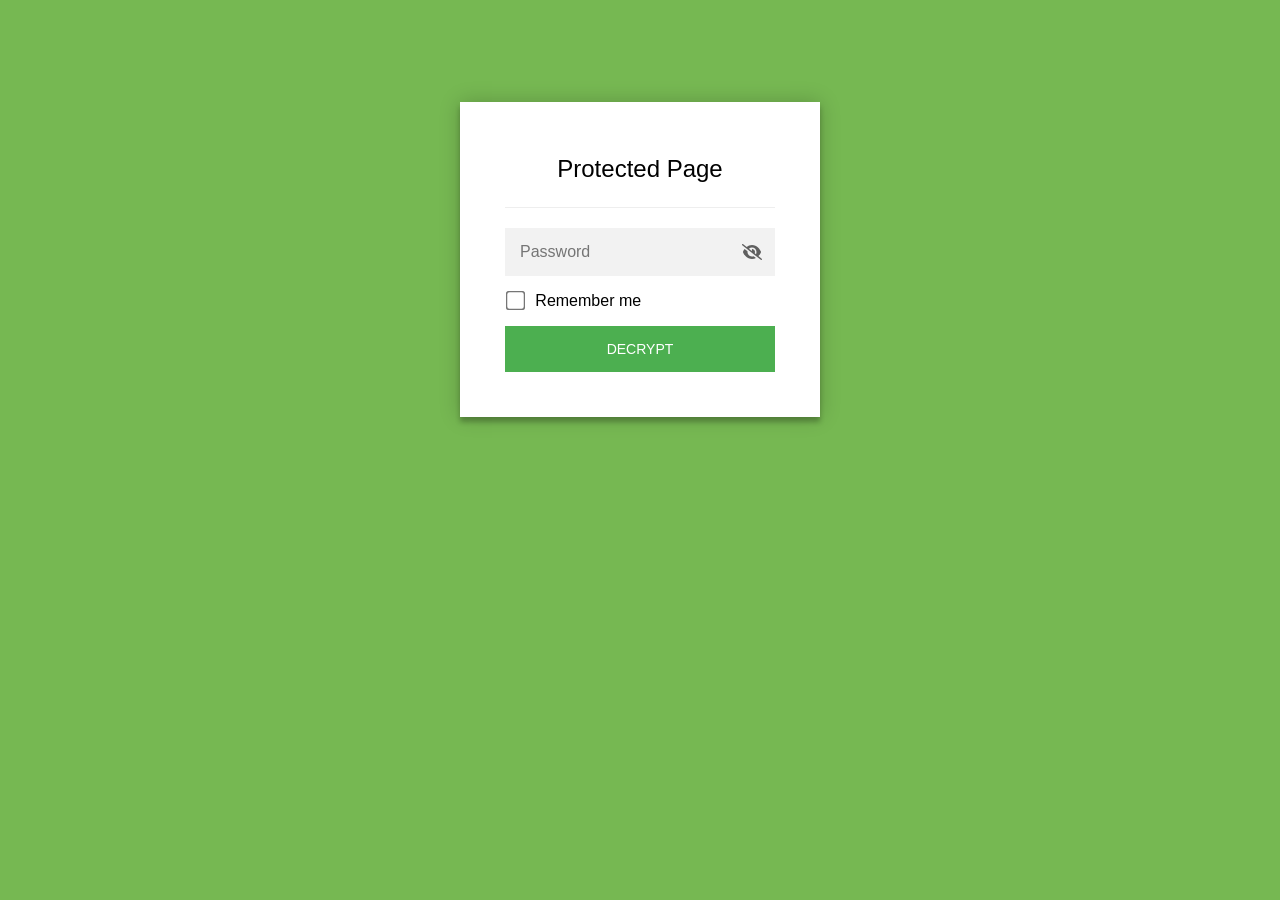
==== checkout.html @ 6e451ad8 "Riallinea la password di tutte le pagine, a capo nella descrizione del box Le ricifrature parziali d" ====
<!DOCTYPE html>
<html class="staticrypt-html">
    <head>
        <meta charset="utf-8" />
        <title>Protected Page</title>
        <meta name="viewport" content="width=device-width, initial-scale=1" />

        <!-- do not cache this page -->
        <meta http-equiv="cache-control" content="max-age=0" />
        <meta http-equiv="cache-control" content="no-cache" />
        <meta http-equiv="expires" content="0" />
        <meta http-equiv="expires" content="Tue, 01 Jan 1980 1:00:00 GMT" />
        <meta http-equiv="pragma" content="no-cache" />

        <style>
            .staticrypt-hr {
                margin-top: 20px;
                margin-bottom: 20px;
                border: 0;
                border-top: 1px solid #eee;
            }

            .staticrypt-page {
                width: 360px;
                padding: 8% 0 0;
                margin: auto;
                box-sizing: border-box;
            }

            .staticrypt-form {
                position: relative;
                z-index: 1;
                background: #ffffff;
                max-width: 360px;
                margin: 0 auto 100px;
                padding: 45px;
                text-align: center;
                box-shadow: 0 0 20px 0 rgba(0, 0, 0, 0.2), 0 5px 5px 0 rgba(0, 0, 0, 0.24);
            }

            .staticrypt-form input[type="password"],
            input[type="text"] {
                background: inherit;
                border: 0;
                box-sizing: border-box; /* This ensures padding is included in the total width */
                font-size: 14px;
                outline: 0;
                padding: 15px 30px 15px 15px; /* Adjust the padding to ensure there is space for the icon */
                width: 100%;
            }

            .staticrypt-password-container {
                position: relative;
                outline: 0;
                background: #f2f2f2;
                width: 100%;
                border: 0;
                margin: 0 0 15px;
                box-sizing: border-box;
            }

            .staticrypt-toggle-password-visibility {
                cursor: pointer;
                height: 20px;
                opacity: 60%;
                padding: 13px;
                position: absolute;
                right: 0;
                top: 50%;
                transform: translateY(-50%);
                width: 20px;
            }

            .staticrypt-form .staticrypt-decrypt-button {
                text-transform: uppercase;
                outline: 0;
                background: #4CAF50;
                width: 100%;
                border: 0;
                padding: 15px;
                color: #ffffff;
                font-size: 14px;
                cursor: pointer;
            }

            .staticrypt-form .staticrypt-decrypt-button:hover,
            .staticrypt-form .staticrypt-decrypt-button:active,
            .staticrypt-form .staticrypt-decrypt-button:focus {
                background: #4CAF50;
                filter: brightness(92%);
            }

            .staticrypt-html {
                height: 100%;
            }

            .staticrypt-body {
                height: 100%;
                margin: 0;
            }

            .staticrypt-content {
                height: 100%;
                margin-bottom: 1em;
                background: #76B852;
                font-family: "Arial", sans-serif;
                -webkit-font-smoothing: antialiased;
                -moz-osx-font-smoothing: grayscale;
            }

            .staticrypt-instructions {
                margin-top: -1em;
                margin-bottom: 1em;
            }

            .staticrypt-title {
                font-size: 1.5em;
            }

            label.staticrypt-remember {
                display: flex;
                align-items: center;
                margin-bottom: 1em;
            }

            .staticrypt-remember input[type="checkbox"] {
                transform: scale(1.5);
                margin-right: 1em;
            }

            .hidden {
                display: none !important;
            }

            .staticrypt-spinner-container {
                height: 100%;
                display: flex;
                align-items: center;
                justify-content: center;
            }

            .staticrypt-spinner {
                display: inline-block;
                width: 2rem;
                height: 2rem;
                vertical-align: text-bottom;
                border: 0.25em solid gray;
                border-right-color: transparent;
                border-radius: 50%;
                -webkit-animation: spinner-border 0.75s linear infinite;
                animation: spinner-border 0.75s linear infinite;
                animation-duration: 0.75s;
                animation-timing-function: linear;
                animation-delay: 0s;
                animation-iteration-count: infinite;
                animation-direction: normal;
                animation-fill-mode: none;
                animation-play-state: running;
                animation-name: spinner-border;
            }

            @keyframes spinner-border {
                100% {
                    transform: rotate(360deg);
                }
            }

            @media screen and (-webkit-min-device-pixel-ratio: 0) {
                .staticrypt-form input[type="password"],
                input[type="text"] {
                    font-size: 16px;
                }
            }
        </style>
    </head>

    <body class="staticrypt-body">
        <div id="staticrypt_loading" class="staticrypt-spinner-container">
            <div class="staticrypt-spinner"></div>
        </div>

        <div id="staticrypt_content" class="staticrypt-content hidden">
            <div class="staticrypt-page">
                <div class="staticrypt-form">
                    <div class="staticrypt-instructions">
                        <p class="staticrypt-title">Protected Page</p>
                        <p></p>
                    </div>

                    <hr class="staticrypt-hr" />

                    <form id="staticrypt-form" action="#" method="post">
                        <div class="staticrypt-password-container">
                            <input
                                id="staticrypt-password"
                                type="password"
                                name="password"
                                placeholder="Password"
                                autofocus
                            />

                            <img
                                class="staticrypt-toggle-password-visibility"
                                alt="Show password"
                                title="Show password"
                                src="[data-uri]"
                            />
                        </div>

                        <label id="staticrypt-remember-label" class="staticrypt-remember hidden">
                            <input id="staticrypt-remember" type="checkbox" name="remember" />
                            Remember me
                        </label>

                        <input type="submit" class="staticrypt-decrypt-button" value="DECRYPT" />
                    </form>
                </div>
            </div>
        </div>

        <script>
            // these variables will be filled when generating the file - the template format is 'variable_name'
            const staticryptInitiator = ((function(){
  const exports = {};
  const cryptoEngine = ((function(){
  const exports = {};
  const { subtle } = crypto;

const IV_BITS = 16 * 8;
const HEX_BITS = 4;
const ENCRYPTION_ALGO = "AES-CBC";

/**
 * Translates between utf8 encoded hexadecimal strings
 * and Uint8Array bytes.
 */
const HexEncoder = {
    /**
     * hex string -> bytes
     * @param {string} hexString
     * @returns {Uint8Array}
     */
    parse: function (hexString) {
        if (hexString.length % 2 !== 0) throw "Invalid hexString";
        const arrayBuffer = new Uint8Array(hexString.length / 2);

        for (let i = 0; i < hexString.length; i += 2) {
            const byteValue = parseInt(hexString.substring(i, i + 2), 16);
            if (isNaN(byteValue)) {
                throw "Invalid hexString";
            }
            arrayBuffer[i / 2] = byteValue;
        }
        return arrayBuffer;
    },

    /**
     * bytes -> hex string
     * @param {Uint8Array} bytes
     * @returns {string}
     */
    stringify: function (bytes) {
        const hexBytes = [];

        for (let i = 0; i < bytes.length; ++i) {
            let byteString = bytes[i].toString(16);
            if (byteString.length < 2) {
                byteString = "0" + byteString;
            }
            hexBytes.push(byteString);
        }
        return hexBytes.join("");
    },
};

/**
 * Translates between utf8 strings and Uint8Array bytes.
 */
const UTF8Encoder = {
    parse: function (str) {
        return new TextEncoder().encode(str);
    },

    stringify: function (bytes) {
        return new TextDecoder().decode(bytes);
    },
};

/**
 * Salt and encrypt a msg with a password.
 */
async function encrypt(msg, hashedPassword) {
    // Must be 16 bytes, unpredictable, and preferably cryptographically random. However, it need not be secret.
    // https://developer.mozilla.org/en-US/docs/Web/API/SubtleCrypto/encrypt#parameters
    const iv = crypto.getRandomValues(new Uint8Array(IV_BITS / 8));

    const key = await subtle.importKey("raw", HexEncoder.parse(hashedPassword), ENCRYPTION_ALGO, false, ["encrypt"]);

    const encrypted = await subtle.encrypt(
        {
            name: ENCRYPTION_ALGO,
            iv: iv,
        },
        key,
        UTF8Encoder.parse(msg)
    );

    // iv will be 32 hex characters, we prepend it to the ciphertext for use in decryption
    return HexEncoder.stringify(iv) + HexEncoder.stringify(new Uint8Array(encrypted));
}
exports.encrypt = encrypt;

/**
 * Decrypt a salted msg using a password.
 *
 * @param {string} encryptedMsg
 * @param {string} hashedPassword
 * @returns {Promise<string>}
 */
async function decrypt(encryptedMsg, hashedPassword) {
    const ivLength = IV_BITS / HEX_BITS;
    const iv = HexEncoder.parse(encryptedMsg.substring(0, ivLength));
    const encrypted = encryptedMsg.substring(ivLength);

    const key = await subtle.importKey("raw", HexEncoder.parse(hashedPassword), ENCRYPTION_ALGO, false, ["decrypt"]);

    const outBuffer = await subtle.decrypt(
        {
            name: ENCRYPTION_ALGO,
            iv: iv,
        },
        key,
        HexEncoder.parse(encrypted)
    );

    return UTF8Encoder.stringify(new Uint8Array(outBuffer));
}
exports.decrypt = decrypt;

/**
 * Salt and hash the password so it can be stored in localStorage without opening a password reuse vulnerability.
 *
 * @param {string} password
 * @param {string} salt
 * @returns {Promise<string>}
 */
async function hashPassword(password, salt) {
    // we hash the password in multiple steps, each adding more iterations. This is because we used to allow less
    // iterations, so for backward compatibility reasons, we need to support going from that to more iterations.
    let hashedPassword = await hashLegacyRound(password, salt);

    hashedPassword = await hashSecondRound(hashedPassword, salt);

    return hashThirdRound(hashedPassword, salt);
}
exports.hashPassword = hashPassword;

/**
 * This hashes the password with 1k iterations. This is a low number, we need this function to support backwards
 * compatibility.
 *
 * @param {string} password
 * @param {string} salt
 * @returns {Promise<string>}
 */
function hashLegacyRound(password, salt) {
    return pbkdf2(password, salt, 1000, "SHA-1");
}
exports.hashLegacyRound = hashLegacyRound;

/**
 * Add a second round of iterations. This is because we used to use 1k, so for backwards compatibility with
 * remember-me/autodecrypt links, we need to support going from that to more iterations.
 *
 * @param hashedPassword
 * @param salt
 * @returns {Promise<string>}
 */
function hashSecondRound(hashedPassword, salt) {
    return pbkdf2(hashedPassword, salt, 14000, "SHA-256");
}
exports.hashSecondRound = hashSecondRound;

/**
 * Add a third round of iterations to bring total number to 600k. This is because we used to use 1k, then 15k, so for
 * backwards compatibility with remember-me/autodecrypt links, we need to support going from that to more iterations.
 *
 * @param hashedPassword
 * @param salt
 * @returns {Promise<string>}
 */
function hashThirdRound(hashedPassword, salt) {
    return pbkdf2(hashedPassword, salt, 585000, "SHA-256");
}
exports.hashThirdRound = hashThirdRound;

/**
 * Salt and hash the password so it can be stored in localStorage without opening a password reuse vulnerability.
 *
 * @param {string} password
 * @param {string} salt
 * @param {int} iterations
 * @param {string} hashAlgorithm
 * @returns {Promise<string>}
 */
async function pbkdf2(password, salt, iterations, hashAlgorithm) {
    const key = await subtle.importKey("raw", UTF8Encoder.parse(password), "PBKDF2", false, ["deriveBits"]);

    const keyBytes = await subtle.deriveBits(
        {
            name: "PBKDF2",
            hash: hashAlgorithm,
            iterations,
            salt: UTF8Encoder.parse(salt),
        },
        key,
        256
    );

    return HexEncoder.stringify(new Uint8Array(keyBytes));
}

function generateRandomSalt() {
    const bytes = crypto.getRandomValues(new Uint8Array(128 / 8));

    return HexEncoder.stringify(new Uint8Array(bytes));
}
exports.generateRandomSalt = generateRandomSalt;

async function signMessage(hashedPassword, message) {
    const key = await subtle.importKey(
        "raw",
        HexEncoder.parse(hashedPassword),
        {
            name: "HMAC",
            hash: "SHA-256",
        },
        false,
        ["sign"]
    );
    const signature = await subtle.sign("HMAC", key, UTF8Encoder.parse(message));

    return HexEncoder.stringify(new Uint8Array(signature));
}
exports.signMessage = signMessage;

function getRandomAlphanum() {
    const possibleCharacters = "abcdefghijklmnopqrstuvwxyzABCDEFGHIJKLMNOPQRSTUVWXYZ0123456789";

    let byteArray;
    let parsedInt;

    // Keep generating new random bytes until we get a value that falls
    // within a range that can be evenly divided by possibleCharacters.length
    do {
        byteArray = crypto.getRandomValues(new Uint8Array(1));
        // extract the lowest byte to get an int from 0 to 255 (probably unnecessary, since we're only generating 1 byte)
        parsedInt = byteArray[0] & 0xff;
    } while (parsedInt >= 256 - (256 % possibleCharacters.length));

    // Take the modulo of the parsed integer to get a random number between 0 and totalLength - 1
    const randomIndex = parsedInt % possibleCharacters.length;

    return possibleCharacters[randomIndex];
}

/**
 * Generate a random string of a given length.
 *
 * @param {int} length
 * @returns {string}
 */
function generateRandomString(length) {
    let randomString = "";

    for (let i = 0; i < length; i++) {
        randomString += getRandomAlphanum();
    }

    return randomString;
}
exports.generateRandomString = generateRandomString;

  return exports;
})());
const codec = ((function(){
  const exports = {};
  /**
 * Initialize the codec with the provided cryptoEngine - this return functions to encode and decode messages.
 *
 * @param cryptoEngine - the engine to use for encryption / decryption
 */
function init(cryptoEngine) {
    const exports = {};

    /**
     * Top-level function for encoding a message.
     * Includes password hashing, encryption, and signing.
     *
     * @param {string} msg
     * @param {string} password
     * @param {string} salt
     *
     * @returns {string} The encoded text
     */
    async function encode(msg, password, salt) {
        const hashedPassword = await cryptoEngine.hashPassword(password, salt);

        const encrypted = await cryptoEngine.encrypt(msg, hashedPassword);

        // we use the hashed password in the HMAC because this is effectively what will be used a password (so we can store
        // it in localStorage safely, we don't use the clear text password)
        const hmac = await cryptoEngine.signMessage(hashedPassword, encrypted);

        return hmac + encrypted;
    }
    exports.encode = encode;

    /**
     * Encode using a password that has already been hashed. This is useful to encode multiple messages in a row, that way
     * we don't need to hash the password multiple times.
     *
     * @param {string} msg
     * @param {string} hashedPassword
     *
     * @returns {string} The encoded text
     */
    async function encodeWithHashedPassword(msg, hashedPassword) {
        const encrypted = await cryptoEngine.encrypt(msg, hashedPassword);

        // we use the hashed password in the HMAC because this is effectively what will be used a password (so we can store
        // it in localStorage safely, we don't use the clear text password)
        const hmac = await cryptoEngine.signMessage(hashedPassword, encrypted);

        return hmac + encrypted;
    }
    exports.encodeWithHashedPassword = encodeWithHashedPassword;

    /**
     * Top-level function for decoding a message.
     * Includes signature check and decryption.
     *
     * @param {string} signedMsg
     * @param {string} hashedPassword
     * @param {string} salt
     * @param {int} backwardCompatibleAttempt
     * @param {string} originalPassword
     *
     * @returns {Object} {success: true, decoded: string} | {success: false, message: string}
     */
    async function decode(signedMsg, hashedPassword, salt, backwardCompatibleAttempt = 0, originalPassword = "") {
        const encryptedHMAC = signedMsg.substring(0, 64);
        const encryptedMsg = signedMsg.substring(64);
        const decryptedHMAC = await cryptoEngine.signMessage(hashedPassword, encryptedMsg);

        if (decryptedHMAC !== encryptedHMAC) {
            // we have been raising the number of iterations in the hashing algorithm multiple times, so to support the old
            // remember-me/autodecrypt links we need to try bringing the old hashes up to speed.
            originalPassword = originalPassword || hashedPassword;
            if (backwardCompatibleAttempt === 0) {
                const updatedHashedPassword = await cryptoEngine.hashThirdRound(originalPassword, salt);

                return decode(signedMsg, updatedHashedPassword, salt, backwardCompatibleAttempt + 1, originalPassword);
            }
            if (backwardCompatibleAttempt === 1) {
                let updatedHashedPassword = await cryptoEngine.hashSecondRound(originalPassword, salt);
                updatedHashedPassword = await cryptoEngine.hashThirdRound(updatedHashedPassword, salt);

                return decode(signedMsg, updatedHashedPassword, salt, backwardCompatibleAttempt + 1, originalPassword);
            }

            return { success: false, message: "Signature mismatch" };
        }

        return {
            success: true,
            decoded: await cryptoEngine.decrypt(encryptedMsg, hashedPassword),
        };
    }
    exports.decode = decode;

    return exports;
}
exports.init = init;

  return exports;
})());
const decode = codec.init(cryptoEngine).decode;

/**
 * Initialize the staticrypt module, that exposes functions callbable by the password_template.
 *
 * @param {{
 *  staticryptEncryptedMsgUniqueVariableName: string,
 *  isRememberEnabled: boolean,
 *  rememberDurationInDays: number,
 *  staticryptSaltUniqueVariableName: string,
 * }} staticryptConfig - object of data that is stored on the password_template at encryption time.
 *
 * @param {{
 *  rememberExpirationKey: string,
 *  rememberPassphraseKey: string,
 *  replaceHtmlCallback: function,
 *  clearLocalStorageCallback: function,
 * }} templateConfig - object of data that can be configured by a custom password_template.
 */
function init(staticryptConfig, templateConfig) {
    const exports = {};

    /**
     * Decrypt our encrypted page, replace the whole HTML.
     *
     * @param {string} hashedPassword
     * @returns {Promise<boolean>}
     */
    async function decryptAndReplaceHtml(hashedPassword) {
        const { staticryptEncryptedMsgUniqueVariableName, staticryptSaltUniqueVariableName } = staticryptConfig;
        const { replaceHtmlCallback } = templateConfig;

        const result = await decode(
            staticryptEncryptedMsgUniqueVariableName,
            hashedPassword,
            staticryptSaltUniqueVariableName
        );
        if (!result.success) {
            return false;
        }
        const plainHTML = result.decoded;

        // if the user configured a callback call it, otherwise just replace the whole HTML
        if (typeof replaceHtmlCallback === "function") {
            replaceHtmlCallback(plainHTML);
        } else {
            document.write(plainHTML);
            document.close();
        }

        return true;
    }

    /**
     * Attempt to decrypt the page and replace the whole HTML.
     *
     * @param {string} password
     * @param {boolean} isRememberChecked
     *
     * @returns {Promise<{isSuccessful: boolean, hashedPassword?: string}>} - we return an object, so that if we want to
     *   expose more information in the future we can do it without breaking the password_template
     */
    async function handleDecryptionOfPage(password, isRememberChecked) {
        const { staticryptSaltUniqueVariableName } = staticryptConfig;

        // decrypt and replace the whole page
        const hashedPassword = await cryptoEngine.hashPassword(password, staticryptSaltUniqueVariableName);
        return handleDecryptionOfPageFromHash(hashedPassword, isRememberChecked);
    }
    exports.handleDecryptionOfPage = handleDecryptionOfPage;

    async function handleDecryptionOfPageFromHash(hashedPassword, isRememberChecked) {
        const { isRememberEnabled, rememberDurationInDays } = staticryptConfig;
        const { rememberExpirationKey, rememberPassphraseKey } = templateConfig;

        const isDecryptionSuccessful = await decryptAndReplaceHtml(hashedPassword);

        if (!isDecryptionSuccessful) {
            return {
                isSuccessful: false,
                hashedPassword,
            };
        }

        // remember the hashedPassword and set its expiration if necessary
        if (isRememberEnabled && isRememberChecked) {
            window.localStorage.setItem(rememberPassphraseKey, hashedPassword);

            // set the expiration if the duration isn't 0 (meaning no expiration)
            if (rememberDurationInDays > 0) {
                window.localStorage.setItem(
                    rememberExpirationKey,
                    (new Date().getTime() + rememberDurationInDays * 24 * 60 * 60 * 1000).toString()
                );
            }
        }

        return {
            isSuccessful: true,
            hashedPassword,
        };
    }
    exports.handleDecryptionOfPageFromHash = handleDecryptionOfPageFromHash;

    /**
     * Clear localstorage from staticrypt related values
     */
    function clearLocalStorage() {
        const { clearLocalStorageCallback, rememberExpirationKey, rememberPassphraseKey } = templateConfig;

        if (typeof clearLocalStorageCallback === "function") {
            clearLocalStorageCallback();
        } else {
            localStorage.removeItem(rememberPassphraseKey);
            localStorage.removeItem(rememberExpirationKey);
        }
    }

    async function handleDecryptOnLoad() {
        let isSuccessful = await decryptOnLoadFromUrl();

        if (!isSuccessful) {
            isSuccessful = await decryptOnLoadFromRememberMe();
        }

        return { isSuccessful };
    }
    exports.handleDecryptOnLoad = handleDecryptOnLoad;

    /**
     * Clear storage if we are logging out
     *
     * @returns {boolean} - whether we logged out
     */
    function logoutIfNeeded() {
        const logoutKey = "staticrypt_logout";

        // handle logout through query param
        const queryParams = new URLSearchParams(window.location.search);
        if (queryParams.has(logoutKey)) {
            clearLocalStorage();
            return true;
        }

        // handle logout through URL fragment
        const hash = window.location.hash.substring(1);
        if (hash.includes(logoutKey)) {
            clearLocalStorage();
            return true;
        }

        return false;
    }

    /**
     * To be called on load: check if we want to try to decrypt and replace the HTML with the decrypted content, and
     * try to do it if needed.
     *
     * @returns {Promise<boolean>} true if we derypted and replaced the whole page, false otherwise
     */
    async function decryptOnLoadFromRememberMe() {
        const { rememberDurationInDays } = staticryptConfig;
        const { rememberExpirationKey, rememberPassphraseKey } = templateConfig;

        // if we are login out, terminate
        if (logoutIfNeeded()) {
            return false;
        }

        // if there is expiration configured, check if we're not beyond the expiration
        if (rememberDurationInDays && rememberDurationInDays > 0) {
            const expiration = localStorage.getItem(rememberExpirationKey),
                isExpired = expiration && new Date().getTime() > parseInt(expiration);

            if (isExpired) {
                clearLocalStorage();
                return false;
            }
        }

        const hashedPassword = localStorage.getItem(rememberPassphraseKey);

        if (hashedPassword) {
            // try to decrypt
            const isDecryptionSuccessful = await decryptAndReplaceHtml(hashedPassword);

            // if the decryption is unsuccessful the password might be wrong - silently clear the saved data and let
            // the user fill the password form again
            if (!isDecryptionSuccessful) {
                clearLocalStorage();
                return false;
            }

            return true;
        }

        return false;
    }

    async function decryptOnLoadFromUrl() {
        const passwordKey = "staticrypt_pwd";
        const rememberMeKey = "remember_me";

        // try to get the password from the query param (for backward compatibility - we now want to avoid this method,
        // since it sends the hashed password to the server which isn't needed)
        const queryParams = new URLSearchParams(window.location.search);
        const hashedPasswordQuery = queryParams.get(passwordKey);
        const rememberMeQuery = queryParams.get(rememberMeKey);

        const urlFragment = window.location.hash.substring(1);
        // get the password from the url fragment
        const hashedPasswordRegexMatch = urlFragment.match(new RegExp(passwordKey + "=([^&]*)"));
        const hashedPasswordFragment = hashedPasswordRegexMatch ? hashedPasswordRegexMatch[1] : null;
        const rememberMeFragment = urlFragment.includes(rememberMeKey);

        const hashedPassword = hashedPasswordFragment || hashedPasswordQuery;
        const rememberMe = rememberMeFragment || rememberMeQuery;

        if (hashedPassword) {
            return handleDecryptionOfPageFromHash(hashedPassword, rememberMe);
        }

        return false;
    }

    return exports;
}
exports.init = init;

  return exports;
})());
            const templateError = "Bad password!",
                templateToggleAltShow = "Show password",
                templateToggleAltHide = "Hide password",
                isRememberEnabled = true,
                staticryptConfig = {"staticryptEncryptedMsgUniqueVariableName":"[base64]","isRememberEnabled":true,"rememberDurationInDays":0,"staticryptSaltUniqueVariableName":"4a3195c6cb74714719e7370b6d078ee3"};

            // you can edit these values to customize some of the behavior of StatiCrypt
            const templateConfig = {
                rememberExpirationKey: "staticrypt_expiration",
                rememberPassphraseKey: "staticrypt_passphrase",
                replaceHtmlCallback: null,
                clearLocalStorageCallback: null,
            };

            // init the staticrypt engine
            const staticrypt = staticryptInitiator.init(staticryptConfig, templateConfig);

            // try to automatically decrypt on load if there is a saved password
            window.onload = async function () {
                const { isSuccessful } = await staticrypt.handleDecryptOnLoad();

                // if we didn't decrypt anything on load, show the password prompt. Otherwise the content has already been
                // replaced, no need to do anything
                if (!isSuccessful) {
                    // hide loading screen
                    document.getElementById("staticrypt_loading").classList.add("hidden");
                    document.getElementById("staticrypt_content").classList.remove("hidden");
                    document.getElementById("staticrypt-password").focus();

                    // show the remember me checkbox
                    if (isRememberEnabled) {
                        document.getElementById("staticrypt-remember-label").classList.remove("hidden");
                    }
                }
            };

            // toggle password visibility
            const toggleIcon = document.querySelector(".staticrypt-toggle-password-visibility");
            // these two icons are coming from FontAwesome
            const imgSrcEyeClosed =
                "[data-uri]";
            const imgSrcEyeOpened =
                "[data-uri]";
            toggleIcon.addEventListener("click", function () {
                const passwordInput = document.getElementById("staticrypt-password");
                if (passwordInput.type === "password") {
                    passwordInput.type = "text";
                    toggleIcon.src = imgSrcEyeOpened;
                    toggleIcon.alt = templateToggleAltHide;
                    toggleIcon.title = templateToggleAltHide;
                } else {
                    passwordInput.type = "password";
                    toggleIcon.src = imgSrcEyeClosed;
                    toggleIcon.alt = templateToggleAltShow;
                    toggleIcon.title = templateToggleAltShow;
                }
            });

            // handle password form submission
            document.getElementById("staticrypt-form").addEventListener("submit", async function (e) {
                e.preventDefault();

                const password = document.getElementById("staticrypt-password").value,
                    isRememberChecked = document.getElementById("staticrypt-remember").checked;

                const { isSuccessful } = await staticrypt.handleDecryptionOfPage(password, isRememberChecked);

                if (!isSuccessful) {
                    alert(templateError);
                }
            });
        </script>
    </body>
</html>
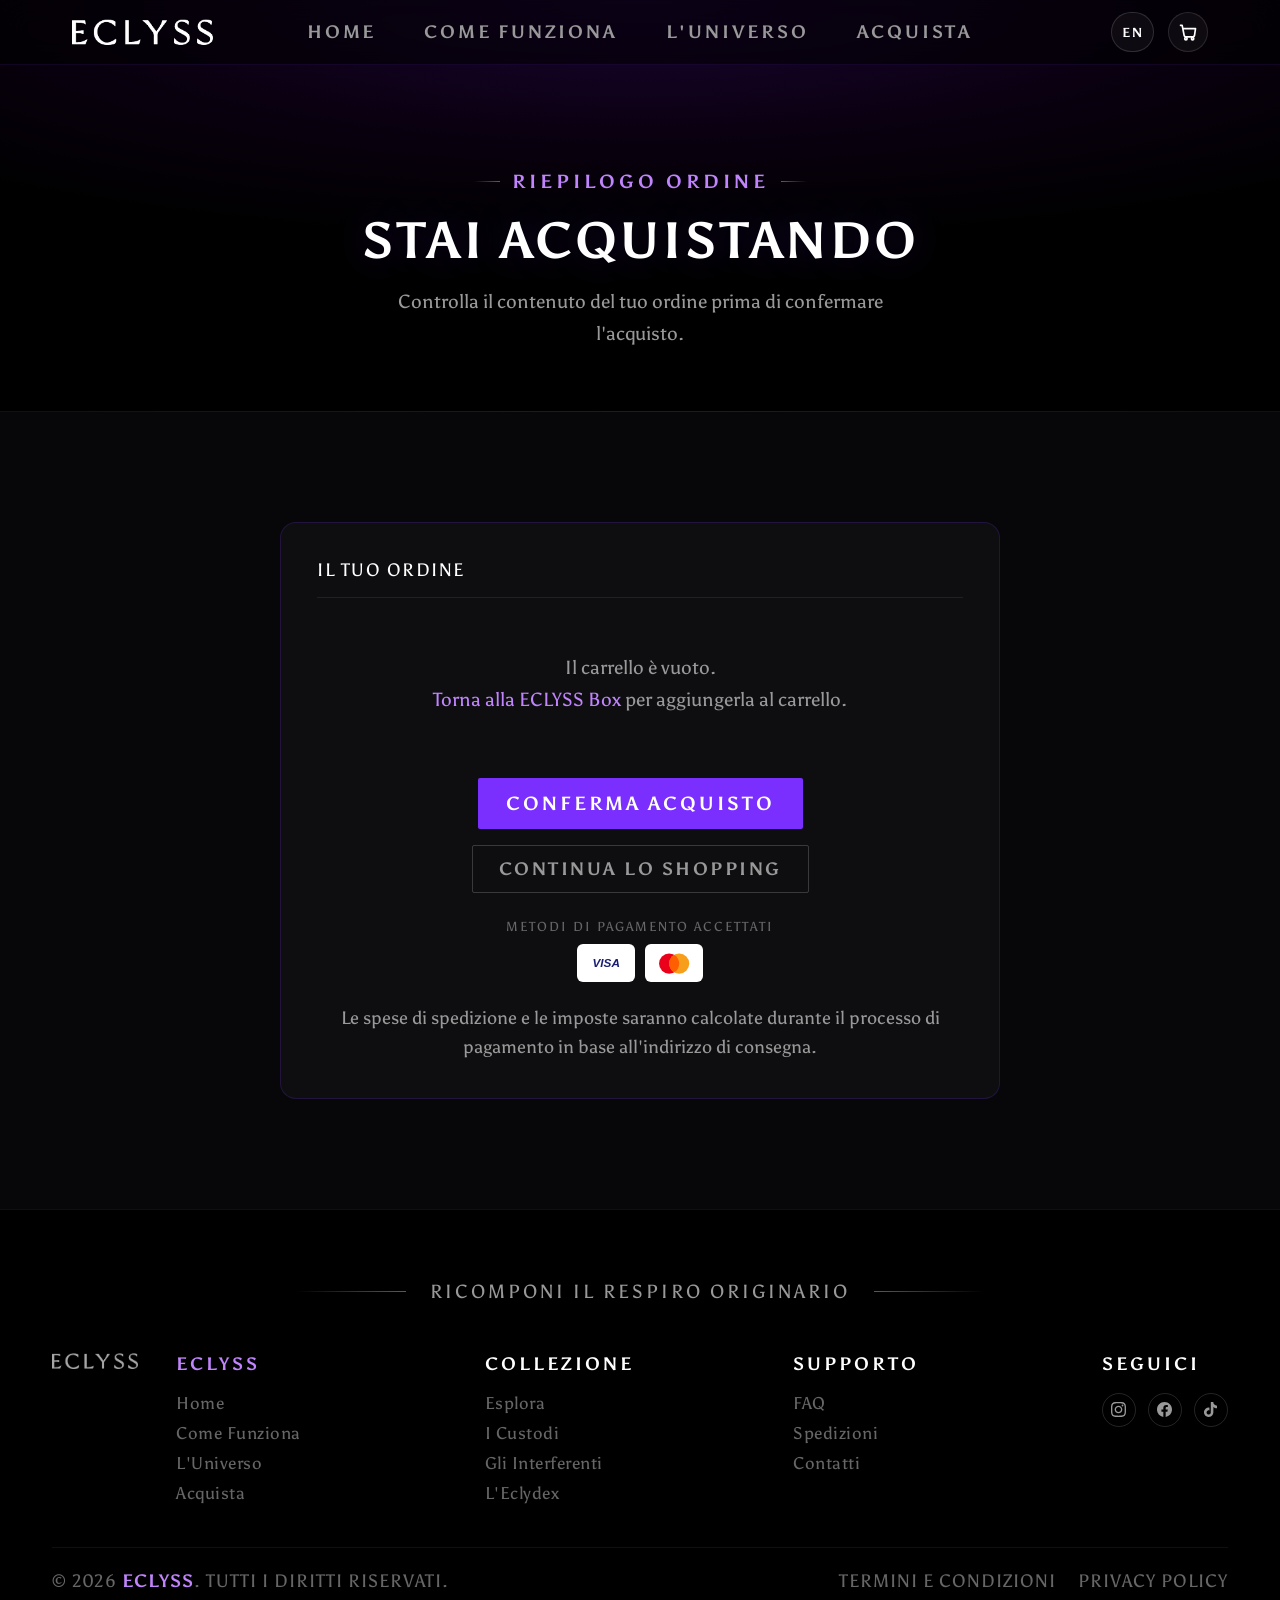
==== commit d73ff9a5: "Rimuove la protezione con password: pagine in chiaro Il sito resta pre-lancio ma non e' piu' dietro " ====
--- a/checkout.html
+++ b/checkout.html
@@ -1,892 +1,164 @@
 <!DOCTYPE html>
-<html class="staticrypt-html">
-    <head>
-        <meta charset="utf-8" />
-        <title>Protected Page</title>
-        <meta name="viewport" content="width=device-width, initial-scale=1" />
+<html lang="it">
+<head>
+<meta charset="UTF-8">
+<meta name="robots" content="noindex, nofollow">
+<meta name="viewport" content="width=device-width, initial-scale=1.0, minimum-scale=1.0">
+<title>Stai Acquistando · ECLYSS</title>
+<meta name="description" content="Riepilogo del tuo ordine ECLYSS Box prima dell'acquisto.">
+<link rel="stylesheet" href="css/checkout.css?v=4">
+<!-- Snipcart eCommerce -->
+<link rel="stylesheet" href="https://cdn.snipcart.com/themes/v3.2.2/default/snipcart.css">
+<link rel="stylesheet" href="css/snipcart-theme.css?v=2">
+</head>
+<body>
 
-        <!-- do not cache this page -->
-        <meta http-equiv="cache-control" content="max-age=0" />
-        <meta http-equiv="cache-control" content="no-cache" />
-        <meta http-equiv="expires" content="0" />
-        <meta http-equiv="expires" content="Tue, 01 Jan 1980 1:00:00 GMT" />
-        <meta http-equiv="pragma" content="no-cache" />
+<!-- NAV -->
+<nav>
+  <a href="index.html" class="nav-logo"><img src="assets/Scritta Eclyss.png" alt="ECLYSS"></a>
+  <ul class="nav-links" id="navLinks">
+    <li><a href="index.html#home">Home</a></li>
+    <li><a href="index.html#how">Come Funziona</a></li>
+    <li><a href="entra-nel-nostro-mondo.html">L'Universo</a></li>
+    <li><a href="index.html#box">Acquista</a></li>
+  </ul>
+  <div class="nav-cart">
+    <button class="lang-toggle" type="button" aria-label="Switch to English">EN</button>
+    <button class="menu-toggle" id="menuToggle" type="button" aria-label="Apri il menu" aria-expanded="false" aria-controls="navLinks">
+      <span></span><span></span><span></span>
+    </button>
+    <button class="cart-btn" id="cartBtn" type="button" aria-label="Apri il carrello" aria-expanded="false">
+      <svg viewBox="0 0 24 24" fill="none" stroke="currentColor" stroke-width="2" stroke-linecap="round" stroke-linejoin="round"><path d="M3 4h2l2.4 12.2a2 2 0 0 0 2 1.6h8.4a2 2 0 0 0 2-1.6L21 8H6"/><circle cx="9.5" cy="20" r="1.4"/><circle cx="17.5" cy="20" r="1.4"/></svg>
+      <span class="cart-count" id="cartCount">0</span>
+    </button>
+    <div class="cart-dropdown" id="cartDropdown">
+      <div class="cart-dropdown-header">Il tuo carrello</div>
+      <div class="cart-empty" id="cartEmpty">Il carrello è vuoto.<br>Aggiungi la tua prima <span class="hl">ECLYSS</span> Box.</div>
+      <div class="cart-items" id="cartItems"></div>
+      <div class="cart-footer" id="cartFooter" hidden>
+        <div class="cart-subtotal"><span>Subtotale</span><span id="cartSubtotal">€0,00</span></div>
+        <a href="checkout.html" class="btn-purple cart-checkout">Vai all'acquisto</a>
+      </div>
+    </div>
+  </div>
+</nav>
 
-        <style>
-            .staticrypt-hr {
-                margin-top: 20px;
-                margin-bottom: 20px;
-                border: 0;
-                border-top: 1px solid #eee;
-            }
+<!-- CHECKOUT HERO -->
+<section class="checkout-hero">
+  <div class="section-label">Riepilogo Ordine</div>
+  <h1 class="section-title">Stai Acquistando</h1>
+  <p class="checkout-hero-lead">Controlla il contenuto del tuo ordine prima di confermare l'acquisto.</p>
+</section>
 
-            .staticrypt-page {
-                width: 360px;
-                padding: 8% 0 0;
-                margin: auto;
-                box-sizing: border-box;
-            }
+<!-- ORDER SUMMARY -->
+<section class="checkout-section">
+  <div class="checkout-inner">
+    <div class="order-panel">
 
-            .staticrypt-form {
-                position: relative;
-                z-index: 1;
-                background: #ffffff;
-                max-width: 360px;
-                margin: 0 auto 100px;
-                padding: 45px;
-                text-align: center;
-                box-shadow: 0 0 20px 0 rgba(0, 0, 0, 0.2), 0 5px 5px 0 rgba(0, 0, 0, 0.24);
-            }
+      <div id="orderView">
+        <div class="order-title">Il tuo ordine</div>
 
-            .staticrypt-form input[type="password"],
-            input[type="text"] {
-                background: inherit;
-                border: 0;
-                box-sizing: border-box; /* This ensures padding is included in the total width */
-                font-size: 14px;
-                outline: 0;
-                padding: 15px 30px 15px 15px; /* Adjust the padding to ensure there is space for the icon */
-                width: 100%;
-            }
-
-            .staticrypt-password-container {
-                position: relative;
-                outline: 0;
-                background: #f2f2f2;
-                width: 100%;
-                border: 0;
-                margin: 0 0 15px;
-                box-sizing: border-box;
-            }
-
-            .staticrypt-toggle-password-visibility {
-                cursor: pointer;
-                height: 20px;
-                opacity: 60%;
-                padding: 13px;
-                position: absolute;
-                right: 0;
-                top: 50%;
-                transform: translateY(-50%);
-                width: 20px;
-            }
-
-            .staticrypt-form .staticrypt-decrypt-button {
-                text-transform: uppercase;
-                outline: 0;
-                background: #4CAF50;
-                width: 100%;
-                border: 0;
-                padding: 15px;
-                color: #ffffff;
-                font-size: 14px;
-                cursor: pointer;
-            }
-
-            .staticrypt-form .staticrypt-decrypt-button:hover,
-            .staticrypt-form .staticrypt-decrypt-button:active,
-            .staticrypt-form .staticrypt-decrypt-button:focus {
-                background: #4CAF50;
-                filter: brightness(92%);
-            }
-
-            .staticrypt-html {
-                height: 100%;
-            }
-
-            .staticrypt-body {
-                height: 100%;
-                margin: 0;
-            }
-
-            .staticrypt-content {
-                height: 100%;
-                margin-bottom: 1em;
-                background: #76B852;
-                font-family: "Arial", sans-serif;
-                -webkit-font-smoothing: antialiased;
-                -moz-osx-font-smoothing: grayscale;
-            }
-
-            .staticrypt-instructions {
-                margin-top: -1em;
-                margin-bottom: 1em;
-            }
-
-            .staticrypt-title {
-                font-size: 1.5em;
-            }
-
-            label.staticrypt-remember {
-                display: flex;
-                align-items: center;
-                margin-bottom: 1em;
-            }
-
-            .staticrypt-remember input[type="checkbox"] {
-                transform: scale(1.5);
-                margin-right: 1em;
-            }
-
-            .hidden {
-                display: none !important;
-            }
-
-            .staticrypt-spinner-container {
-                height: 100%;
-                display: flex;
-                align-items: center;
-                justify-content: center;
-            }
-
-            .staticrypt-spinner {
-                display: inline-block;
-                width: 2rem;
-                height: 2rem;
-                vertical-align: text-bottom;
-                border: 0.25em solid gray;
-                border-right-color: transparent;
-                border-radius: 50%;
-                -webkit-animation: spinner-border 0.75s linear infinite;
-                animation: spinner-border 0.75s linear infinite;
-                animation-duration: 0.75s;
-                animation-timing-function: linear;
-                animation-delay: 0s;
-                animation-iteration-count: infinite;
-                animation-direction: normal;
-                animation-fill-mode: none;
-                animation-play-state: running;
-                animation-name: spinner-border;
-            }
-
-            @keyframes spinner-border {
-                100% {
-                    transform: rotate(360deg);
-                }
-            }
-
-            @media screen and (-webkit-min-device-pixel-ratio: 0) {
-                .staticrypt-form input[type="password"],
-                input[type="text"] {
-                    font-size: 16px;
-                }
-            }
-        </style>
-    </head>
-
-    <body class="staticrypt-body">
-        <div id="staticrypt_loading" class="staticrypt-spinner-container">
-            <div class="staticrypt-spinner"></div>
+        <div class="order-empty" id="orderEmpty" hidden>
+          Il carrello è vuoto.<br>
+          <a href="index.html#box">Torna alla ECLYSS Box</a> per aggiungerla al carrello.
         </div>
 
-        <div id="staticrypt_content" class="staticrypt-content hidden">
-            <div class="staticrypt-page">
-                <div class="staticrypt-form">
-                    <div class="staticrypt-instructions">
-                        <p class="staticrypt-title">Protected Page</p>
-                        <p></p>
-                    </div>
+        <div class="order-items" id="orderItems"></div>
 
-                    <hr class="staticrypt-hr" />
-
-                    <form id="staticrypt-form" action="#" method="post">
-                        <div class="staticrypt-password-container">
-                            <input
-                                id="staticrypt-password"
-                                type="password"
-                                name="password"
-                                placeholder="Password"
-                                autofocus
-                            />
-
-                            <img
-                                class="staticrypt-toggle-password-visibility"
-                                alt="Show password"
-                                title="Show password"
-                                src="[data-uri]"
-                            />
-                        </div>
-
-                        <label id="staticrypt-remember-label" class="staticrypt-remember hidden">
-                            <input id="staticrypt-remember" type="checkbox" name="remember" />
-                            Remember me
-                        </label>
-
-                        <input type="submit" class="staticrypt-decrypt-button" value="DECRYPT" />
-                    </form>
-                </div>
-            </div>
+        <div class="order-totals" id="orderTotals" hidden>
+          <div class="order-row"><span>Subtotale</span><span id="orderSubtotal">€0,00</span></div>
+          <div class="order-row"><span>Spedizione</span><span>Calcolato al checkout</span></div>
+          <div class="order-row total"><span>Totale</span><span id="orderTotal">€0,00</span></div>
         </div>
 
-        <script>
-            // these variables will be filled when generating the file - the template format is 'variable_name'
-            const staticryptInitiator = ((function(){
-  const exports = {};
-  const cryptoEngine = ((function(){
-  const exports = {};
-  const { subtle } = crypto;
+        <div class="order-actions" id="orderActions" hidden>
+          <button type="button" class="btn-purple" id="confirmOrderBtn">Conferma Acquisto</button>
+          <a href="index.html#box" class="btn-ghost">Continua lo shopping</a>
+        </div>
 
-const IV_BITS = 16 * 8;
-const HEX_BITS = 4;
-const ENCRYPTION_ALGO = "AES-CBC";
+        <div class="payment-methods">
+          <span class="pm-label">Metodi di pagamento accettati</span>
+          <div class="pm-badges">
+            <span class="pm-badge" title="Visa" aria-label="Visa">
+              <svg viewBox="0 0 48 16" xmlns="http://www.w3.org/2000/svg" role="img"><text x="24" y="13" text-anchor="middle" font-family="Arial, Helvetica, sans-serif" font-size="14" font-style="italic" font-weight="bold" fill="#1A1F71">VISA</text></svg>
+            </span>
+            <span class="pm-badge" title="Mastercard" aria-label="Mastercard">
+              <svg viewBox="0 0 48 30" xmlns="http://www.w3.org/2000/svg" role="img"><circle cx="18" cy="15" r="12" fill="#EB001B"/><circle cx="30" cy="15" r="12" fill="#F79E1B"/><path d="M24 4.61 A12 12 0 0 1 24 25.39 A12 12 0 0 1 24 4.61 Z" fill="#FF5F00"/></svg>
+            </span>
+          </div>
+        </div>
 
-/**
- * Translates between utf8 encoded hexadecimal strings
- * and Uint8Array bytes.
- */
-const HexEncoder = {
-    /**
-     * hex string -> bytes
-     * @param {string} hexString
-     * @returns {Uint8Array}
-     */
-    parse: function (hexString) {
-        if (hexString.length % 2 !== 0) throw "Invalid hexString";
-        const arrayBuffer = new Uint8Array(hexString.length / 2);
+        <p class="order-note">Le spese di spedizione e le imposte saranno calcolate durante il processo di pagamento in base all'indirizzo di consegna.</p>
+      </div>
 
-        for (let i = 0; i < hexString.length; i += 2) {
-            const byteValue = parseInt(hexString.substring(i, i + 2), 16);
-            if (isNaN(byteValue)) {
-                throw "Invalid hexString";
-            }
-            arrayBuffer[i / 2] = byteValue;
-        }
-        return arrayBuffer;
-    },
+      <div class="order-confirmed" id="orderConfirmed">
+        <div class="ok-icon">✓</div>
+        <h3>Ordine Confermato</h3>
+        <p>Grazie per il tuo acquisto! Riceverai una conferma via e-mail con i dettagli della spedizione.</p>
+        <div class="order-actions" style="margin-top:26px">
+          <a href="index.html#home" class="btn-purple">Torna al Sito</a>
+        </div>
+      </div>
 
-    /**
-     * bytes -> hex string
-     * @param {Uint8Array} bytes
-     * @returns {string}
-     */
-    stringify: function (bytes) {
-        const hexBytes = [];
+    </div>
+  </div>
+</section>
 
-        for (let i = 0; i < bytes.length; ++i) {
-            let byteString = bytes[i].toString(16);
-            if (byteString.length < 2) {
-                byteString = "0" + byteString;
-            }
-            hexBytes.push(byteString);
-        }
-        return hexBytes.join("");
-    },
-};
+<!-- FOOTER -->
+<footer>
+  <div class="footer-mantra">
+    <span class="fm-line"></span>
+    <span class="fm-txt">Ricomponi il Respiro Originario</span>
+    <span class="fm-line fm-line-r"></span>
+  </div>
+  <div class="footer-grid">
+    <div><img src="assets/Scritta Eclyss.png" alt="ECLYSS" style="height:16px;filter:invert(1);opacity:.65"></div>
+    <div>
+      <div class="footer-col-title"><span class="hl">ECLYSS</span></div>
+      <ul class="footer-links"><li><a href="index.html#home">Home</a></li><li><a href="index.html#how">Come Funziona</a></li><li><a href="entra-nel-nostro-mondo.html">L'Universo</a></li><li><a href="index.html#box">Acquista</a></li></ul>
+    </div>
+    <div>
+      <div class="footer-col-title">Collezione</div>
+      <ul class="footer-links"><li><a href="entra-nel-nostro-mondo.html">Esplora</a></li><li><a href="entra-nel-nostro-mondo.html#guardians">I Custodi</a></li><li><a href="entra-nel-nostro-mondo.html#interferenti">Gli Interferenti</a></li><li><a href="entra-nel-nostro-mondo.html#codex">L'Eclydex</a></li></ul>
+    </div>
+    <div>
+      <div class="footer-col-title">Supporto</div>
+      <ul class="footer-links"><li><a href="faq.html">FAQ</a></li><li><a href="spedizioni.html">Spedizioni</a></li><li><a href="contatti.html">Contatti</a></li></ul>
+    </div>
+    <div>
+      <div class="footer-col-title">Seguici</div>
+      <div class="social-col">
+        <a class="soc-btn" href="https://www.instagram.com/eclyss.energydrink/" target="_blank" rel="noopener" title="Instagram">
+          <svg width="15" height="15" fill="currentColor" viewBox="0 0 24 24"><path d="M12 2.163c3.204 0 3.584.012 4.85.07 3.252.148 4.771 1.691 4.919 4.919.058 1.265.069 1.645.069 4.849 0 3.205-.012 3.584-.069 4.849-.149 3.225-1.664 4.771-4.919 4.919-1.266.058-1.644.07-4.85.07-3.204 0-3.584-.012-4.849-.07-3.26-.149-4.771-1.699-4.919-4.92-.058-1.265-.07-1.644-.07-4.849 0-3.204.013-3.583.07-4.849.149-3.227 1.664-4.771 4.919-4.919 1.266-.057 1.645-.069 4.849-.069zm0-2.163c-3.259 0-3.667.014-4.947.072-4.358.2-6.78 2.618-6.98 6.98-.059 1.281-.073 1.689-.073 4.948 0 3.259.014 3.668.072 4.948.2 4.358 2.618 6.78 6.98 6.98 1.281.058 1.689.072 4.948.072 3.259 0 3.668-.014 4.948-.072 4.354-.2 6.782-2.618 6.979-6.98.059-1.28.073-1.689.073-4.948 0-3.259-.014-3.667-.072-4.947-.196-4.354-2.617-6.78-6.979-6.98-1.281-.059-1.69-.073-4.949-.073zm0 5.838c-3.403 0-6.162 2.759-6.162 6.162s2.759 6.163 6.162 6.163 6.162-2.759 6.162-6.163c0-3.403-2.759-6.162-6.162-6.162zm0 10.162c-2.209 0-4-1.79-4-4 0-2.209 1.791-4 4-4s4 1.791 4 4c0 2.21-1.791 4-4 4zm6.406-11.845c-.796 0-1.441.645-1.441 1.44s.645 1.44 1.441 1.44c.795 0 1.439-.645 1.439-1.44s-.644-1.44-1.439-1.44z"/></svg>
+        </a>
+        <a class="soc-btn" href="https://www.facebook.com/profile.php?id=61591589246364" target="_blank" rel="noopener" title="Facebook">
+          <svg width="15" height="15" fill="currentColor" viewBox="0 0 24 24"><path d="M24 12.073c0-6.627-5.373-12-12-12s-12 5.373-12 12c0 5.99 4.388 10.954 10.125 11.854v-8.385H7.078v-3.47h3.047V9.43c0-3.007 1.792-4.669 4.533-4.669 1.312 0 2.686.235 2.686.235v2.953H15.83c-1.491 0-1.956.925-1.956 1.874v2.25h3.328l-.532 3.47h-2.796v8.385C19.612 23.027 24 18.062 24 12.073z"/></svg>
+        </a>
+        <a class="soc-btn" href="https://www.tiktok.com/@eclyss.energydrink" target="_blank" rel="noopener" title="TikTok">
+          <svg width="15" height="15" fill="currentColor" viewBox="0 0 24 24"><path d="M12.525.02c1.31-.02 2.61-.01 3.91-.02.08 1.53.63 3.09 1.75 4.17 1.12 1.11 2.7 1.62 4.24 1.79v4.03c-1.44-.05-2.89-.35-4.2-.97-.57-.26-1.1-.59-1.62-.93-.01 2.92.01 5.84-.02 8.75-.08 1.4-.54 2.79-1.35 3.94-1.31 1.92-3.58 3.17-5.91 3.21-1.43.08-2.86-.31-4.08-1.03-2.02-1.19-3.44-3.37-3.65-5.71-.02-.5-.03-1-.01-1.49.18-1.9 1.12-3.72 2.58-4.96 1.66-1.44 3.98-2.13 6.15-1.72.02 1.48-.04 2.96-.04 4.44-.99-.32-2.15-.23-3.02.37-.63.41-1.11 1.04-1.36 1.75-.21.51-.15 1.07-.14 1.61.24 1.64 1.82 3.02 3.5 2.87 1.12-.01 2.19-.66 2.77-1.61.19-.33.4-.67.41-1.06.1-1.79.06-3.57.07-5.36.01-4.03-.01-8.05.02-12.07z"/></svg>
+        </a>
+      </div>
+    </div>
+  </div>
+  <div class="footer-bottom">
+    <span class="footer-copy">© 2026 <span class="hl">ECLYSS</span>. Tutti i diritti riservati.</span>
+    <div class="footer-legal">
+      <a href="#">Termini e condizioni</a>
+      <a href="#">Privacy Policy</a>
+    </div>
+  </div>
+</footer>
 
-/**
- * Translates between utf8 strings and Uint8Array bytes.
- */
-const UTF8Encoder = {
-    parse: function (str) {
-        return new TextEncoder().encode(str);
-    },
-
-    stringify: function (bytes) {
-        return new TextDecoder().decode(bytes);
-    },
-};
-
-/**
- * Salt and encrypt a msg with a password.
- */
-async function encrypt(msg, hashedPassword) {
-    // Must be 16 bytes, unpredictable, and preferably cryptographically random. However, it need not be secret.
-    // https://developer.mozilla.org/en-US/docs/Web/API/SubtleCrypto/encrypt#parameters
-    const iv = crypto.getRandomValues(new Uint8Array(IV_BITS / 8));
-
-    const key = await subtle.importKey("raw", HexEncoder.parse(hashedPassword), ENCRYPTION_ALGO, false, ["encrypt"]);
-
-    const encrypted = await subtle.encrypt(
-        {
-            name: ENCRYPTION_ALGO,
-            iv: iv,
-        },
-        key,
-        UTF8Encoder.parse(msg)
-    );
-
-    // iv will be 32 hex characters, we prepend it to the ciphertext for use in decryption
-    return HexEncoder.stringify(iv) + HexEncoder.stringify(new Uint8Array(encrypted));
-}
-exports.encrypt = encrypt;
-
-/**
- * Decrypt a salted msg using a password.
- *
- * @param {string} encryptedMsg
- * @param {string} hashedPassword
- * @returns {Promise<string>}
- */
-async function decrypt(encryptedMsg, hashedPassword) {
-    const ivLength = IV_BITS / HEX_BITS;
-    const iv = HexEncoder.parse(encryptedMsg.substring(0, ivLength));
-    const encrypted = encryptedMsg.substring(ivLength);
-
-    const key = await subtle.importKey("raw", HexEncoder.parse(hashedPassword), ENCRYPTION_ALGO, false, ["decrypt"]);
-
-    const outBuffer = await subtle.decrypt(
-        {
-            name: ENCRYPTION_ALGO,
-            iv: iv,
-        },
-        key,
-        HexEncoder.parse(encrypted)
-    );
-
-    return UTF8Encoder.stringify(new Uint8Array(outBuffer));
-}
-exports.decrypt = decrypt;
-
-/**
- * Salt and hash the password so it can be stored in localStorage without opening a password reuse vulnerability.
- *
- * @param {string} password
- * @param {string} salt
- * @returns {Promise<string>}
- */
-async function hashPassword(password, salt) {
-    // we hash the password in multiple steps, each adding more iterations. This is because we used to allow less
-    // iterations, so for backward compatibility reasons, we need to support going from that to more iterations.
-    let hashedPassword = await hashLegacyRound(password, salt);
-
-    hashedPassword = await hashSecondRound(hashedPassword, salt);
-
-    return hashThirdRound(hashedPassword, salt);
-}
-exports.hashPassword = hashPassword;
-
-/**
- * This hashes the password with 1k iterations. This is a low number, we need this function to support backwards
- * compatibility.
- *
- * @param {string} password
- * @param {string} salt
- * @returns {Promise<string>}
- */
-function hashLegacyRound(password, salt) {
-    return pbkdf2(password, salt, 1000, "SHA-1");
-}
-exports.hashLegacyRound = hashLegacyRound;
-
-/**
- * Add a second round of iterations. This is because we used to use 1k, so for backwards compatibility with
- * remember-me/autodecrypt links, we need to support going from that to more iterations.
- *
- * @param hashedPassword
- * @param salt
- * @returns {Promise<string>}
- */
-function hashSecondRound(hashedPassword, salt) {
-    return pbkdf2(hashedPassword, salt, 14000, "SHA-256");
-}
-exports.hashSecondRound = hashSecondRound;
-
-/**
- * Add a third round of iterations to bring total number to 600k. This is because we used to use 1k, then 15k, so for
- * backwards compatibility with remember-me/autodecrypt links, we need to support going from that to more iterations.
- *
- * @param hashedPassword
- * @param salt
- * @returns {Promise<string>}
- */
-function hashThirdRound(hashedPassword, salt) {
-    return pbkdf2(hashedPassword, salt, 585000, "SHA-256");
-}
-exports.hashThirdRound = hashThirdRound;
-
-/**
- * Salt and hash the password so it can be stored in localStorage without opening a password reuse vulnerability.
- *
- * @param {string} password
- * @param {string} salt
- * @param {int} iterations
- * @param {string} hashAlgorithm
- * @returns {Promise<string>}
- */
-async function pbkdf2(password, salt, iterations, hashAlgorithm) {
-    const key = await subtle.importKey("raw", UTF8Encoder.parse(password), "PBKDF2", false, ["deriveBits"]);
-
-    const keyBytes = await subtle.deriveBits(
-        {
-            name: "PBKDF2",
-            hash: hashAlgorithm,
-            iterations,
-            salt: UTF8Encoder.parse(salt),
-        },
-        key,
-        256
-    );
-
-    return HexEncoder.stringify(new Uint8Array(keyBytes));
-}
-
-function generateRandomSalt() {
-    const bytes = crypto.getRandomValues(new Uint8Array(128 / 8));
-
-    return HexEncoder.stringify(new Uint8Array(bytes));
-}
-exports.generateRandomSalt = generateRandomSalt;
-
-async function signMessage(hashedPassword, message) {
-    const key = await subtle.importKey(
-        "raw",
-        HexEncoder.parse(hashedPassword),
-        {
-            name: "HMAC",
-            hash: "SHA-256",
-        },
-        false,
-        ["sign"]
-    );
-    const signature = await subtle.sign("HMAC", key, UTF8Encoder.parse(message));
-
-    return HexEncoder.stringify(new Uint8Array(signature));
-}
-exports.signMessage = signMessage;
-
-function getRandomAlphanum() {
-    const possibleCharacters = "abcdefghijklmnopqrstuvwxyzABCDEFGHIJKLMNOPQRSTUVWXYZ0123456789";
-
-    let byteArray;
-    let parsedInt;
-
-    // Keep generating new random bytes until we get a value that falls
-    // within a range that can be evenly divided by possibleCharacters.length
-    do {
-        byteArray = crypto.getRandomValues(new Uint8Array(1));
-        // extract the lowest byte to get an int from 0 to 255 (probably unnecessary, since we're only generating 1 byte)
-        parsedInt = byteArray[0] & 0xff;
-    } while (parsedInt >= 256 - (256 % possibleCharacters.length));
-
-    // Take the modulo of the parsed integer to get a random number between 0 and totalLength - 1
-    const randomIndex = parsedInt % possibleCharacters.length;
-
-    return possibleCharacters[randomIndex];
-}
-
-/**
- * Generate a random string of a given length.
- *
- * @param {int} length
- * @returns {string}
- */
-function generateRandomString(length) {
-    let randomString = "";
-
-    for (let i = 0; i < length; i++) {
-        randomString += getRandomAlphanum();
-    }
-
-    return randomString;
-}
-exports.generateRandomString = generateRandomString;
-
-  return exports;
-})());
-const codec = ((function(){
-  const exports = {};
-  /**
- * Initialize the codec with the provided cryptoEngine - this return functions to encode and decode messages.
- *
- * @param cryptoEngine - the engine to use for encryption / decryption
- */
-function init(cryptoEngine) {
-    const exports = {};
-
-    /**
-     * Top-level function for encoding a message.
-     * Includes password hashing, encryption, and signing.
-     *
-     * @param {string} msg
-     * @param {string} password
-     * @param {string} salt
-     *
-     * @returns {string} The encoded text
-     */
-    async function encode(msg, password, salt) {
-        const hashedPassword = await cryptoEngine.hashPassword(password, salt);
-
-        const encrypted = await cryptoEngine.encrypt(msg, hashedPassword);
-
-        // we use the hashed password in the HMAC because this is effectively what will be used a password (so we can store
-        // it in localStorage safely, we don't use the clear text password)
-        const hmac = await cryptoEngine.signMessage(hashedPassword, encrypted);
-
-        return hmac + encrypted;
-    }
-    exports.encode = encode;
-
-    /**
-     * Encode using a password that has already been hashed. This is useful to encode multiple messages in a row, that way
-     * we don't need to hash the password multiple times.
-     *
-     * @param {string} msg
-     * @param {string} hashedPassword
-     *
-     * @returns {string} The encoded text
-     */
-    async function encodeWithHashedPassword(msg, hashedPassword) {
-        const encrypted = await cryptoEngine.encrypt(msg, hashedPassword);
-
-        // we use the hashed password in the HMAC because this is effectively what will be used a password (so we can store
-        // it in localStorage safely, we don't use the clear text password)
-        const hmac = await cryptoEngine.signMessage(hashedPassword, encrypted);
-
-        return hmac + encrypted;
-    }
-    exports.encodeWithHashedPassword = encodeWithHashedPassword;
-
-    /**
-     * Top-level function for decoding a message.
-     * Includes signature check and decryption.
-     *
-     * @param {string} signedMsg
-     * @param {string} hashedPassword
-     * @param {string} salt
-     * @param {int} backwardCompatibleAttempt
-     * @param {string} originalPassword
-     *
-     * @returns {Object} {success: true, decoded: string} | {success: false, message: string}
-     */
-    async function decode(signedMsg, hashedPassword, salt, backwardCompatibleAttempt = 0, originalPassword = "") {
-        const encryptedHMAC = signedMsg.substring(0, 64);
-        const encryptedMsg = signedMsg.substring(64);
-        const decryptedHMAC = await cryptoEngine.signMessage(hashedPassword, encryptedMsg);
-
-        if (decryptedHMAC !== encryptedHMAC) {
-            // we have been raising the number of iterations in the hashing algorithm multiple times, so to support the old
-            // remember-me/autodecrypt links we need to try bringing the old hashes up to speed.
-            originalPassword = originalPassword || hashedPassword;
-            if (backwardCompatibleAttempt === 0) {
-                const updatedHashedPassword = await cryptoEngine.hashThirdRound(originalPassword, salt);
-
-                return decode(signedMsg, updatedHashedPassword, salt, backwardCompatibleAttempt + 1, originalPassword);
-            }
-            if (backwardCompatibleAttempt === 1) {
-                let updatedHashedPassword = await cryptoEngine.hashSecondRound(originalPassword, salt);
-                updatedHashedPassword = await cryptoEngine.hashThirdRound(updatedHashedPassword, salt);
-
-                return decode(signedMsg, updatedHashedPassword, salt, backwardCompatibleAttempt + 1, originalPassword);
-            }
-
-            return { success: false, message: "Signature mismatch" };
-        }
-
-        return {
-            success: true,
-            decoded: await cryptoEngine.decrypt(encryptedMsg, hashedPassword),
-        };
-    }
-    exports.decode = decode;
-
-    return exports;
-}
-exports.init = init;
-
-  return exports;
-})());
-const decode = codec.init(cryptoEngine).decode;
-
-/**
- * Initialize the staticrypt module, that exposes functions callbable by the password_template.
- *
- * @param {{
- *  staticryptEncryptedMsgUniqueVariableName: string,
- *  isRememberEnabled: boolean,
- *  rememberDurationInDays: number,
- *  staticryptSaltUniqueVariableName: string,
- * }} staticryptConfig - object of data that is stored on the password_template at encryption time.
- *
- * @param {{
- *  rememberExpirationKey: string,
- *  rememberPassphraseKey: string,
- *  replaceHtmlCallback: function,
- *  clearLocalStorageCallback: function,
- * }} templateConfig - object of data that can be configured by a custom password_template.
- */
-function init(staticryptConfig, templateConfig) {
-    const exports = {};
-
-    /**
-     * Decrypt our encrypted page, replace the whole HTML.
-     *
-     * @param {string} hashedPassword
-     * @returns {Promise<boolean>}
-     */
-    async function decryptAndReplaceHtml(hashedPassword) {
-        const { staticryptEncryptedMsgUniqueVariableName, staticryptSaltUniqueVariableName } = staticryptConfig;
-        const { replaceHtmlCallback } = templateConfig;
-
-        const result = await decode(
-            staticryptEncryptedMsgUniqueVariableName,
-            hashedPassword,
-            staticryptSaltUniqueVariableName
-        );
-        if (!result.success) {
-            return false;
-        }
-        const plainHTML = result.decoded;
-
-        // if the user configured a callback call it, otherwise just replace the whole HTML
-        if (typeof replaceHtmlCallback === "function") {
-            replaceHtmlCallback(plainHTML);
-        } else {
-            document.write(plainHTML);
-            document.close();
-        }
-
-        return true;
-    }
-
-    /**
-     * Attempt to decrypt the page and replace the whole HTML.
-     *
-     * @param {string} password
-     * @param {boolean} isRememberChecked
-     *
-     * @returns {Promise<{isSuccessful: boolean, hashedPassword?: string}>} - we return an object, so that if we want to
-     *   expose more information in the future we can do it without breaking the password_template
-     */
-    async function handleDecryptionOfPage(password, isRememberChecked) {
-        const { staticryptSaltUniqueVariableName } = staticryptConfig;
-
-        // decrypt and replace the whole page
-        const hashedPassword = await cryptoEngine.hashPassword(password, staticryptSaltUniqueVariableName);
-        return handleDecryptionOfPageFromHash(hashedPassword, isRememberChecked);
-    }
-    exports.handleDecryptionOfPage = handleDecryptionOfPage;
-
-    async function handleDecryptionOfPageFromHash(hashedPassword, isRememberChecked) {
-        const { isRememberEnabled, rememberDurationInDays } = staticryptConfig;
-        const { rememberExpirationKey, rememberPassphraseKey } = templateConfig;
-
-        const isDecryptionSuccessful = await decryptAndReplaceHtml(hashedPassword);
-
-        if (!isDecryptionSuccessful) {
-            return {
-                isSuccessful: false,
-                hashedPassword,
-            };
-        }
-
-        // remember the hashedPassword and set its expiration if necessary
-        if (isRememberEnabled && isRememberChecked) {
-            window.localStorage.setItem(rememberPassphraseKey, hashedPassword);
-
-            // set the expiration if the duration isn't 0 (meaning no expiration)
-            if (rememberDurationInDays > 0) {
-                window.localStorage.setItem(
-                    rememberExpirationKey,
-                    (new Date().getTime() + rememberDurationInDays * 24 * 60 * 60 * 1000).toString()
-                );
-            }
-        }
-
-        return {
-            isSuccessful: true,
-            hashedPassword,
-        };
-    }
-    exports.handleDecryptionOfPageFromHash = handleDecryptionOfPageFromHash;
-
-    /**
-     * Clear localstorage from staticrypt related values
-     */
-    function clearLocalStorage() {
-        const { clearLocalStorageCallback, rememberExpirationKey, rememberPassphraseKey } = templateConfig;
-
-        if (typeof clearLocalStorageCallback === "function") {
-            clearLocalStorageCallback();
-        } else {
-            localStorage.removeItem(rememberPassphraseKey);
-            localStorage.removeItem(rememberExpirationKey);
-        }
-    }
-
-    async function handleDecryptOnLoad() {
-        let isSuccessful = await decryptOnLoadFromUrl();
-
-        if (!isSuccessful) {
-            isSuccessful = await decryptOnLoadFromRememberMe();
-        }
-
-        return { isSuccessful };
-    }
-    exports.handleDecryptOnLoad = handleDecryptOnLoad;
-
-    /**
-     * Clear storage if we are logging out
-     *
-     * @returns {boolean} - whether we logged out
-     */
-    function logoutIfNeeded() {
-        const logoutKey = "staticrypt_logout";
-
-        // handle logout through query param
-        const queryParams = new URLSearchParams(window.location.search);
-        if (queryParams.has(logoutKey)) {
-            clearLocalStorage();
-            return true;
-        }
-
-        // handle logout through URL fragment
-        const hash = window.location.hash.substring(1);
-        if (hash.includes(logoutKey)) {
-            clearLocalStorage();
-            return true;
-        }
-
-        return false;
-    }
-
-    /**
-     * To be called on load: check if we want to try to decrypt and replace the HTML with the decrypted content, and
-     * try to do it if needed.
-     *
-     * @returns {Promise<boolean>} true if we derypted and replaced the whole page, false otherwise
-     */
-    async function decryptOnLoadFromRememberMe() {
-        const { rememberDurationInDays } = staticryptConfig;
-        const { rememberExpirationKey, rememberPassphraseKey } = templateConfig;
-
-        // if we are login out, terminate
-        if (logoutIfNeeded()) {
-            return false;
-        }
-
-        // if there is expiration configured, check if we're not beyond the expiration
-        if (rememberDurationInDays && rememberDurationInDays > 0) {
-            const expiration = localStorage.getItem(rememberExpirationKey),
-                isExpired = expiration && new Date().getTime() > parseInt(expiration);
-
-            if (isExpired) {
-                clearLocalStorage();
-                return false;
-            }
-        }
-
-        const hashedPassword = localStorage.getItem(rememberPassphraseKey);
-
-        if (hashedPassword) {
-            // try to decrypt
-            const isDecryptionSuccessful = await decryptAndReplaceHtml(hashedPassword);
-
-            // if the decryption is unsuccessful the password might be wrong - silently clear the saved data and let
-            // the user fill the password form again
-            if (!isDecryptionSuccessful) {
-                clearLocalStorage();
-                return false;
-            }
-
-            return true;
-        }
-
-        return false;
-    }
-
-    async function decryptOnLoadFromUrl() {
-        const passwordKey = "staticrypt_pwd";
-        const rememberMeKey = "remember_me";
-
-        // try to get the password from the query param (for backward compatibility - we now want to avoid this method,
-        // since it sends the hashed password to the server which isn't needed)
-        const queryParams = new URLSearchParams(window.location.search);
-        const hashedPasswordQuery = queryParams.get(passwordKey);
-        const rememberMeQuery = queryParams.get(rememberMeKey);
-
-        const urlFragment = window.location.hash.substring(1);
-        // get the password from the url fragment
-        const hashedPasswordRegexMatch = urlFragment.match(new RegExp(passwordKey + "=([^&]*)"));
-        const hashedPasswordFragment = hashedPasswordRegexMatch ? hashedPasswordRegexMatch[1] : null;
-        const rememberMeFragment = urlFragment.includes(rememberMeKey);
-
-        const hashedPassword = hashedPasswordFragment || hashedPasswordQuery;
-        const rememberMe = rememberMeFragment || rememberMeQuery;
-
-        if (hashedPassword) {
-            return handleDecryptionOfPageFromHash(hashedPassword, rememberMe);
-        }
-
-        return false;
-    }
-
-    return exports;
-}
-exports.init = init;
-
-  return exports;
-})());
-            const templateError = "Bad password!",
-                templateToggleAltShow = "Show password",
-                templateToggleAltHide = "Hide password",
-                isRememberEnabled = true,
-                staticryptConfig = {"staticryptEncryptedMsgUniqueVariableName":"[base64]","isRememberEnabled":true,"rememberDurationInDays":0,"staticryptSaltUniqueVariableName":"4a3195c6cb74714719e7370b6d078ee3"};
-
-            // you can edit these values to customize some of the behavior of StatiCrypt
-            const templateConfig = {
-                rememberExpirationKey: "staticrypt_expiration",
-                rememberPassphraseKey: "staticrypt_passphrase",
-                replaceHtmlCallback: null,
-                clearLocalStorageCallback: null,
-            };
-
-            // init the staticrypt engine
-            const staticrypt = staticryptInitiator.init(staticryptConfig, templateConfig);
-
-            // try to automatically decrypt on load if there is a saved password
-            window.onload = async function () {
-                const { isSuccessful } = await staticrypt.handleDecryptOnLoad();
-
-                // if we didn't decrypt anything on load, show the password prompt. Otherwise the content has already been
-                // replaced, no need to do anything
-                if (!isSuccessful) {
-                    // hide loading screen
-                    document.getElementById("staticrypt_loading").classList.add("hidden");
-                    document.getElementById("staticrypt_content").classList.remove("hidden");
-                    document.getElementById("staticrypt-password").focus();
-
-                    // show the remember me checkbox
-                    if (isRememberEnabled) {
-                        document.getElementById("staticrypt-remember-label").classList.remove("hidden");
-                    }
-                }
-            };
-
-            // toggle password visibility
-            const toggleIcon = document.querySelector(".staticrypt-toggle-password-visibility");
-            // these two icons are coming from FontAwesome
-            const imgSrcEyeClosed =
-                "[data-uri]";
-            const imgSrcEyeOpened =
-                "[data-uri]";
-            toggleIcon.addEventListener("click", function () {
-                const passwordInput = document.getElementById("staticrypt-password");
-                if (passwordInput.type === "password") {
-                    passwordInput.type = "text";
-                    toggleIcon.src = imgSrcEyeOpened;
-                    toggleIcon.alt = templateToggleAltHide;
-                    toggleIcon.title = templateToggleAltHide;
-                } else {
-                    passwordInput.type = "password";
-                    toggleIcon.src = imgSrcEyeClosed;
-                    toggleIcon.alt = templateToggleAltShow;
-                    toggleIcon.title = templateToggleAltShow;
-                }
-            });
-
-            // handle password form submission
-            document.getElementById("staticrypt-form").addEventListener("submit", async function (e) {
-                e.preventDefault();
-
-                const password = document.getElementById("staticrypt-password").value,
-                    isRememberChecked = document.getElementById("staticrypt-remember").checked;
-
-                const { isSuccessful } = await staticrypt.handleDecryptionOfPage(password, isRememberChecked);
-
-                if (!isSuccessful) {
-                    alert(templateError);
-                }
-            });
-        </script>
-    </body>
+<script src="js/catalogo.js"></script>
+<script src="js/checkout.js"></script>
+<!-- Carica variabili d'ambiente (per development locale e build) -->
+<script src="js/env-loader.js"></script>
+<!-- Config Snipcart -->
+<script src="js/i18n-dict.js?v=5"></script>
+<script src="js/i18n.js?v=10"></script>
+<script src="js/config.js?v=11"></script>
+<!-- Snipcart -->
+<script async src="https://cdn.snipcart.com/themes/v3.2.2/default/snipcart.js"></script>
+<div hidden id="snipcart"></div>
+</body>
 </html>
--- a/css/checkout.css
+++ b/css/checkout.css
@@ -0,0 +1,312 @@
+/* ============================================================
+   ECLYSS — Pagina Checkout
+   Foglio di stile estratto da checkout.html
+   ============================================================ */
+
+@font-face{font-family:'Asul';src:url('../assets/fonts/Asul-Regular.ttf') format('truetype')}
+@font-face{font-family:'Asul';font-weight:700;src:url('../assets/fonts/Asul-Bold.ttf') format('truetype')}
+
+/* ── RESET & VARIABILI GLOBALI ── */
+*,*::before,*::after{box-sizing:border-box;margin:0;padding:0}
+:root{
+  --black:#000;--dark:#07070a;--purple:#7B2FFF;--purple-glow:#9B5FFF;--purple-light:#C084FC;
+  --white:#fff;--gray:#666;--gray-light:#999;--gold:#F59E0B;
+}
+html{scroll-behavior:smooth}
+body{background:var(--black);color:var(--white);font-family:'Asul',sans-serif;overflow-x:hidden}
+
+/* ── NAV (identica al sito principale) ── */
+nav{
+  position:fixed;top:0;left:0;right:0;z-index:200;
+  display:grid;
+  grid-template-columns:1fr auto 1fr;
+  align-items:center;
+  padding:12px 72px;
+  background:rgba(0,0,0,0.55);backdrop-filter:blur(14px);
+  border-bottom:1px solid rgba(123,47,255,0.12);
+}
+.nav-logo{justify-self:start;}
+.nav-logo img{height:26px;filter:invert(1);vertical-align:middle}
+.nav-links{
+  display:flex;
+  justify-content:center;
+  gap:48px;
+  list-style:none;
+  justify-self:center;
+}
+.nav-links a{
+  position:relative;
+  font-family:'Asul',sans-serif;font-size:18px;font-weight:600;
+  letter-spacing:2.8px;text-transform:uppercase;color:var(--gray-light);
+  text-decoration:none;transition:color .2s;
+  white-space:nowrap;
+  padding-bottom:4px;
+}
+.nav-links a::after{
+  content:'';position:absolute;left:0;bottom:0;width:100%;height:1px;
+  background:var(--purple-light);transform:scaleX(0);transform-origin:left;
+  transition:transform .25s ease;
+}
+.nav-links a:hover{color:var(--white)}
+.nav-links a:hover::after{transform:scaleX(1)}
+.nav-links a.active{color:var(--purple-light)}
+.nav-links a.active::after{transform:scaleX(1)}
+
+/* ── CART (identico al sito principale) ── */
+.nav-cart{position:relative;justify-self:end;display:flex;align-items:center;gap:14px}
+.menu-toggle{
+  display:none;width:34px;height:34px;border-radius:50%;
+  background:rgba(255,255,255,.04);border:1px solid rgba(255,255,255,.12);
+  cursor:pointer;flex-direction:column;align-items:center;justify-content:center;gap:5px;
+  transition:background .2s,border-color .2s;
+}
+.menu-toggle:hover{background:rgba(123,47,255,.18);border-color:rgba(155,95,255,.5)}
+.menu-toggle span{display:block;width:16px;height:1.5px;background:var(--white);transition:transform .25s ease,opacity .25s ease}
+.menu-toggle.open span:nth-child(1){transform:translateY(6.5px) rotate(45deg)}
+.menu-toggle.open span:nth-child(2){opacity:0}
+.menu-toggle.open span:nth-child(3){transform:translateY(-6.5px) rotate(-45deg)}
+.cart-btn{
+  position:relative;display:flex;align-items:center;justify-content:center;
+  width:40px;height:40px;border-radius:50%;
+  background:rgba(255,255,255,.04);border:1px solid rgba(255,255,255,.12);
+  color:var(--white);cursor:pointer;transition:background .2s,border-color .2s;
+}
+.cart-btn:hover{background:rgba(123,47,255,.18);border-color:rgba(155,95,255,.5)}
+.cart-btn svg{width:20px;height:20px}
+.cart-count{
+  position:absolute;top:-4px;right:-4px;
+  min-width:16px;height:16px;padding:0 3px;border-radius:8px;
+  background:var(--purple-light);color:#150022;
+  font-family:'Asul',sans-serif;font-size:18px;font-weight:700;line-height:16px;text-align:center;
+}
+.cart-count[data-empty="true"]{display:none}
+.cart-dropdown{
+  position:absolute;top:calc(100% + 16px);right:0;width:320px;
+  background:rgba(10,6,18,.92);backdrop-filter:blur(16px);
+  border:1px solid rgba(123,47,255,.22);border-radius:14px;
+  box-shadow:0 20px 50px rgba(0,0,0,.55);
+  padding:20px;
+  opacity:0;visibility:hidden;transform:translateY(-8px);
+  transition:opacity .2s ease,transform .2s ease,visibility .2s;
+  z-index:250;
+}
+.nav-cart.open .cart-dropdown{opacity:1;visibility:visible;transform:translateY(0)}
+.cart-dropdown-header{
+  font-family:'Asul',sans-serif;font-size:19px;letter-spacing:1.5px;text-transform:uppercase;
+  color:var(--white);margin-bottom:14px;padding-bottom:12px;
+  border-bottom:1px solid rgba(255,255,255,.08);
+}
+.cart-empty{
+  font-family:'Asul',sans-serif;font-size:18px;line-height:1.6;color:var(--gray-light);
+  padding:8px 0 4px;
+}
+.cart-items{display:flex;flex-direction:column;gap:10px}
+.cart-item{display:flex;align-items:center;gap:12px}
+.cart-item img{width:44px;height:44px;object-fit:cover;border-radius:8px;background:rgba(255,255,255,.05)}
+.cart-item-info{display:flex;flex-direction:column;gap:4px}
+.cart-item-name{font-family:'Asul',sans-serif;font-size:18px;color:var(--white);font-weight:600}
+.cart-item-meta{font-family:'Asul',sans-serif;font-size:18px;color:var(--gray-light)}
+.cart-item-qty{display:flex;align-items:center;gap:6px}
+.cart-item-qty button{
+  width:20px;height:20px;border-radius:50%;border:1px solid rgba(255,255,255,.18);
+  background:rgba(255,255,255,.04);color:var(--white);font-size:18px;line-height:1;cursor:pointer;
+}
+.cart-item-qty button:hover{background:rgba(123,47,255,.28)}
+.cart-item-qty span{font-family:'Asul',sans-serif;font-size:18px;min-width:14px;text-align:center}
+.cart-item-right{margin-left:auto;display:flex;flex-direction:column;align-items:flex-end;gap:6px}
+.cart-item-price{font-family:'Asul',sans-serif;font-size:18px;color:var(--purple-light);font-weight:700}
+.cart-item-remove{background:none;border:none;color:var(--gray-light);font-size:19px;cursor:pointer;text-decoration:underline;padding:0}
+.cart-item-remove:hover{color:#ef4444}
+.cart-footer{margin-top:16px;padding-top:16px;border-top:1px solid rgba(255,255,255,.08)}
+.cart-subtotal{
+  display:flex;justify-content:space-between;align-items:center;
+  font-family:'Asul',sans-serif;font-size:18px;color:var(--white);
+  margin-bottom:14px;
+}
+.cart-subtotal span:last-child{font-weight:700;color:var(--purple-light);font-size:16px}
+.cart-checkout{display:block;text-align:center;width:100%}
+
+/* ── BOTTONI COMUNI ── */
+.btn-purple{
+  display:inline-block;font-family:'Asul',sans-serif;font-size:19px;font-weight:700;
+  letter-spacing:3px;text-transform:uppercase;color:var(--white);
+  background:var(--purple);padding:14px 28px;border:none;border-radius:2px;
+  cursor:pointer;transition:background .2s ease,box-shadow .2s ease,transform .2s ease;text-decoration:none;
+}
+.btn-purple:hover{background:#9b5fff;box-shadow:0 8px 34px rgba(123,47,255,.5);transform:translateY(-2px)}
+.btn-purple:active{transform:translateY(0)}
+.btn-purple:disabled{opacity:.4;cursor:not-allowed;transform:none;box-shadow:none}
+.btn-ghost{
+  display:inline-block;font-family:'Asul',sans-serif;font-size:18px;font-weight:600;
+  letter-spacing:2.5px;text-transform:uppercase;color:var(--gray-light);
+  background:none;border:1px solid rgba(255,255,255,.18);padding:12px 26px;border-radius:2px;
+  cursor:pointer;transition:color .2s ease,border-color .2s ease;text-decoration:none;
+}
+.btn-ghost:hover{color:var(--white);border-color:rgba(192,132,252,.5)}
+
+/* ── LAYOUT SEZIONI ── */
+section{padding:110px 52px}
+.section-label{
+  font-family:'Asul',sans-serif;font-size:19px;font-weight:700;
+  letter-spacing:4px;text-transform:uppercase;color:var(--purple-light);margin-bottom:16px;
+  display:flex;align-items:center;justify-content:center;gap:12px;
+}
+.section-label::before{
+  content:'';display:inline-block;width:26px;height:1px;
+  background:linear-gradient(90deg,transparent,var(--purple));flex-shrink:0;
+}
+.section-label::after{
+  content:'';display:inline-block;width:26px;height:1px;
+  background:linear-gradient(90deg,var(--purple),transparent);flex-shrink:0;
+}
+.section-title{
+  font-family:'Asul',sans-serif;font-size:clamp(30px,4vw,52px);
+  font-weight:700;letter-spacing:3px;text-transform:uppercase;margin-bottom:14px;
+  text-shadow:0 0 34px rgba(123,47,255,.22);text-align:center;
+}
+
+/* ── HERO CHECKOUT ── */
+.checkout-hero{
+  padding-top:170px;padding-bottom:60px;
+  background:radial-gradient(ellipse 80% 60% at 50% 0%,#1a0533 0%,#0a0010 55%,#000 100%);
+  border-bottom:1px solid rgba(255,255,255,.05);
+  text-align:center;
+}
+.checkout-hero-lead{font-size:19px;color:var(--gray-light);line-height:1.7;max-width:560px;margin:0 auto}
+
+/* ── RIEPILOGO ORDINE ── */
+.checkout-section{background:var(--dark)}
+.checkout-inner{max-width:720px;margin:0 auto}
+.order-panel{
+  background:rgba(255,255,255,.03);border:1px solid rgba(123,47,255,.18);border-radius:16px;
+  padding:36px;
+}
+.order-title{
+  font-family:'Asul',sans-serif;font-size:18px;letter-spacing:1.5px;text-transform:uppercase;
+  color:var(--white);margin-bottom:24px;padding-bottom:16px;
+  border-bottom:1px solid rgba(255,255,255,.08);
+}
+.order-items{display:flex;flex-direction:column;gap:22px}
+.order-item{display:flex;align-items:center;gap:20px}
+.order-item img{width:74px;height:74px;object-fit:cover;border-radius:12px;background:rgba(255,255,255,.05)}
+.order-item-info{display:flex;flex-direction:column;gap:5px}
+.order-item-name{font-family:'Asul',sans-serif;font-size:18px;color:var(--white);font-weight:600}
+.order-item-meta{font-family:'Asul',sans-serif;font-size:18px;color:var(--gray-light)}
+.order-item-qty{display:flex;align-items:center;gap:10px;margin-top:4px}
+.order-item-qty button{
+  width:26px;height:26px;border-radius:50%;border:1px solid rgba(255,255,255,.18);
+  background:rgba(255,255,255,.04);color:var(--white);font-size:18px;line-height:1;cursor:pointer;
+}
+.order-item-qty button:hover{background:rgba(123,47,255,.28)}
+.order-item-qty span{font-family:'Asul',sans-serif;font-size:19px;min-width:16px;text-align:center}
+.order-item-right{margin-left:auto;display:flex;flex-direction:column;align-items:flex-end;gap:10px}
+.order-item-price{font-family:'Asul',sans-serif;font-size:18px;color:var(--purple-light);font-weight:700}
+.order-item-remove{background:none;border:none;color:var(--gray-light);font-size:18px;cursor:pointer;text-decoration:underline;padding:0}
+.order-item-remove:hover{color:#ef4444}
+.order-empty{
+  text-align:center;padding:30px 0;color:var(--gray-light);font-size:19px;line-height:1.7;
+}
+.order-empty a{color:var(--purple-light);text-decoration:none}
+.order-empty a:hover{text-decoration:underline}
+.order-totals{margin-top:28px;padding-top:22px;border-top:1px solid rgba(255,255,255,.08)}
+.order-row{display:flex;justify-content:space-between;align-items:center;font-size:19px;color:var(--gray-light);margin-bottom:10px}
+.order-row.total{font-size:19px;color:var(--white);font-weight:700}
+.order-row.total span:last-child{color:var(--purple-light)}
+.order-actions{display:flex;gap:16px;justify-content:center;margin-top:32px;flex-wrap:wrap}
+.order-note{
+  text-align:center;font-size:18px;color:var(--gray-light);margin-top:22px;line-height:1.6;
+}
+/* Metodi di pagamento accettati */
+.payment-methods{margin-top:26px;display:flex;flex-direction:column;align-items:center;gap:10px}
+.pm-label{font-size:13px;letter-spacing:2px;text-transform:uppercase;color:var(--gray)}
+.pm-badges{display:flex;gap:10px}
+.pm-badge{
+  width:58px;height:38px;background:#fff;border-radius:6px;
+  display:flex;align-items:center;justify-content:center;
+  border:1px solid rgba(255,255,255,.15);
+}
+.pm-badge svg{width:72%;height:auto;display:block}
+/* Schermata "ordine confermato": nascosta finché non riceve .show dal JS */
+.order-confirmed{
+  display:none;text-align:center;padding:40px 0;
+}
+.order-confirmed.show{display:block}
+.order-confirmed .ok-icon{
+  width:56px;height:56px;border-radius:50%;border:1px solid rgba(192,132,252,.5);
+  display:flex;align-items:center;justify-content:center;margin:0 auto 20px;color:var(--purple-light);font-size:26px;
+}
+.order-confirmed h3{font-family:'Asul',sans-serif;font-size:22px;letter-spacing:1px;margin-bottom:12px}
+.order-confirmed p{color:var(--gray-light);font-size:18px;line-height:1.7}
+
+/* ── FOOTER (identico al sito principale) ── */
+footer{background:#000;padding:70px 52px 30px;border-top:1px solid rgba(255,255,255,.06)}
+.footer-mantra{display:flex;align-items:center;justify-content:center;gap:24px;margin-bottom:50px}
+.fm-line{flex:0 0 110px;height:1px;background:linear-gradient(90deg,transparent,rgba(192,132,252,.55))}
+.fm-line-r{background:linear-gradient(90deg,rgba(192,132,252,.55),transparent)}
+.fm-txt{font-family:'Asul',sans-serif;font-size:19px;letter-spacing:3px;text-transform:uppercase;color:var(--gray-light);text-align:center}
+.hl{color:var(--purple-light);font-weight:600}
+.footer-grid{display:grid;grid-template-columns:80px 1fr 1fr 1fr auto;gap:44px;margin-bottom:44px;align-items:start;max-width:1200px;margin-left:auto;margin-right:auto}
+.footer-col-title{font-family:'Asul',sans-serif;font-size:18px;font-weight:700;letter-spacing:3px;text-transform:uppercase;color:var(--white);margin-bottom:18px}
+.footer-links{list-style:none;display:flex;flex-direction:column;gap:10px}
+.footer-links a{font-size:16.5px;color:var(--gray);text-decoration:none;transition:color .2s;letter-spacing:.5px}
+.footer-links a:hover{color:var(--white)}
+.social-col{display:flex;gap:12px}
+.soc-btn{
+  width:34px;height:34px;border-radius:50%;border:1px solid rgba(255,255,255,.14);
+  display:flex;align-items:center;justify-content:center;color:var(--gray-light);
+  transition:color .2s,border-color .2s;
+}
+.soc-btn:hover{color:var(--white);border-color:rgba(192,132,252,.5)}
+.footer-bottom{border-top:1px solid rgba(255,255,255,.06);padding-top:22px;display:flex;align-items:center;justify-content:space-between;max-width:1200px;margin-left:auto;margin-right:auto}
+.footer-copy{font-size:18px;color:var(--gray);letter-spacing:1px;text-transform:uppercase}
+.footer-legal{display:flex;gap:22px}
+.footer-legal a{font-size:18px;color:var(--gray);letter-spacing:1px;text-transform:uppercase;text-decoration:none;transition:color .2s}
+.footer-legal a:hover{color:var(--white)}
+
+/* ── RESPONSIVE ── */
+@media (max-width:900px){
+  nav{padding:12px 24px;grid-template-columns:1fr auto}
+  .menu-toggle{display:flex}
+  .nav-links{
+    display:none;flex-direction:column;gap:0;
+    position:absolute;top:calc(100% + 1px);left:0;right:0;
+    background:rgba(8,4,14,.97);backdrop-filter:blur(14px);
+    border-bottom:1px solid rgba(123,47,255,0.18);
+  }
+  .nav-links.open{display:flex}
+  .nav-links li{width:100%}
+  .nav-links a{
+    display:block;padding:18px 24px;font-size:18px;
+    border-bottom:1px solid rgba(255,255,255,.06);
+  }
+  .nav-links a::after{display:none}
+  section{padding:80px 24px}
+  .order-panel{padding:24px}
+  .order-item{flex-wrap:wrap}
+  .order-item-right{margin-left:0;width:100%;align-items:flex-start}
+  .footer-grid{grid-template-columns:1fr 1fr;max-width:none;text-align:left}
+  .footer-grid > div:first-child{grid-column:1 / -1;text-align:center;margin-bottom:8px}
+  .footer-bottom{flex-direction:column;gap:14px;text-align:center}
+  .footer-mantra{flex-direction:column;gap:10px}
+  .fm-txt{white-space:normal}
+  .fm-line{flex:0 0 60px}
+}
+/* Blocco del dezoom: il clipping orizzontale sta su body (vedi sopra) e vale
+   a qualsiasi larghezza. Su html invece va messo SOLO da mobile in giu':
+   con overflow diverso da visible su html, position:sticky smette di
+   funzionare e l'hero della home non si incollerebbe piu'. */
+@media (max-width:900px){
+  html{overflow-x:hidden}
+}
+
+
+/* Pulsante lingua IT/EN nella nav */
+.lang-toggle{
+  display:flex;align-items:center;justify-content:center;
+  min-width:40px;height:40px;padding:0 10px;border-radius:20px;
+  background:rgba(255,255,255,.04);border:1px solid rgba(255,255,255,.14);
+  color:#fff;cursor:pointer;
+  font-family:'Asul',sans-serif;font-size:13px;font-weight:700;letter-spacing:1.5px;
+  transition:background .2s,border-color .2s,color .2s;
+}
+.lang-toggle:hover{background:rgba(123,47,255,.18);border-color:rgba(155,95,255,.5);color:#C084FC}
--- a/css/snipcart-theme.css
+++ b/css/snipcart-theme.css
@@ -0,0 +1,188 @@
+/* ============================================================
+   ECLYSS — Tema scuro per Snipcart
+   Sovrascrive le variabili CSS di Snipcart v3 per rendere il
+   carrello/checkout nero con accenti viola, in linea col sito.
+   Basato sull'esempio "dark theme" ufficiale di Snipcart,
+   con i colori del brand ECLYSS (nero #08040e, viola #7b2fff /
+   viola chiaro #c084fc).
+   ============================================================ */
+
+#snipcart {
+  /* Colori testo/accenti */
+  --color-default: hsl(270, 25%, 95%);
+  --color-alt: hsl(265, 22%, 76%);
+  --color-icon: hsl(260, 100%, 68%);
+  --color-success: hsl(144, 50%, 60%);
+  --color-error: hsl(6, 70%, 65%);
+
+  --color-link: hsl(270, 95%, 78%);
+  --color-link-hover: hsl(270, 100%, 86%);
+  --color-link-active: var(--color-link);
+  --color-link-focus: var(--color-link);
+
+  --color-input: var(--color-default);
+  --color-input-hover: var(--color-input);
+  --color-input-focus: var(--color-input);
+  --color-input-checked: hsl(0, 0%, 100%);
+  --color-input-disabled: var(--color-alt);
+  --color-input-error: var(--color-error);
+  --color-inputLabel: var(--color-default);
+  --color-inputLabel-hover: var(--color-inputLabel);
+  --color-inputLabel-focus: var(--color-inputLabel);
+  --color-inputIcon: var(--color-alt);
+  --color-inputIcon-hover: var(--color-default);
+  --color-inputIcon-focus: var(--color-inputIcon);
+  --color-inputIcon-checked: var(--color-default);
+  --color-inputIcon-error: var(--color-error);
+  --color-inputPlaceholder: var(--color-alt);
+
+  --color-buttonPrimary: hsl(0, 0%, 100%);
+  --color-buttonPrimary-hover: hsl(0, 0%, 100%);
+  --color-buttonPrimary-active: var(--color-buttonPrimary);
+  --color-buttonPrimary-focus: var(--color-buttonPrimary);
+  --color-buttonPrimary-disabled: var(--color-alt);
+  --color-buttonPrimary-success: var(--color-buttonPrimary);
+  --color-buttonPrimary-error: var(--color-buttonPrimary);
+
+  --color-buttonSecondary: var(--color-link);
+  --color-buttonSecondary-hover: hsl(270, 100%, 86%);
+  --color-buttonSecondary-active: var(--color-buttonSecondary);
+  --color-buttonSecondary-focus: var(--color-buttonSecondary);
+  --color-buttonSecondary-disabled: hsl(265, 12%, 30%);
+  --color-buttonSecondary-success: var(--color-success);
+  --color-buttonSecondary-error: var(--color-error);
+
+  --color-buttonDanger: var(--color-error);
+  --color-buttonDanger-hover: hsl(6, 70%, 72%);
+  --color-buttonDanger-active: var(--color-buttonDanger);
+  --color-buttonDanger-focus: var(--color-buttonDanger);
+  --color-buttonDanger-disabled: hsl(265, 12%, 30%);
+  --color-buttonDanger-success: var(--color-default);
+  --color-buttonDanger-error: var(--color-default);
+
+  --color-badge: hsl(0, 0%, 100%);
+  --color-badge-active: hsl(0, 0%, 100%);
+  --color-badge-disabled: var(--color-alt);
+
+  /* Bordi */
+  --borderColor-default: hsla(265, 100%, 75%, 0.14);
+  --borderColor-error: hsl(6, 55%, 40%);
+
+  --borderColor-link: currentColor;
+  --borderColor-link-hover: currentColor;
+  --borderColor-link-active: currentColor;
+  --borderColor-link-focus: currentColor;
+
+  --borderColor-input: hsla(265, 100%, 75%, 0.18);
+  --borderColor-input-hover: hsl(260, 100%, 62%);
+  --borderColor-input-focus: var(--borderColor-input-hover);
+  --borderColor-input-checked: var(--borderColor-input-hover);
+  --borderColor-input-disabled: hsl(265, 12%, 22%);
+  --borderColor-input-error: var(--borderColor-error);
+
+  --borderColor-buttonPrimary: transparent;
+  --borderColor-buttonPrimary-hover: transparent;
+  --borderColor-buttonPrimary-focus: transparent;
+  --borderColor-buttonPrimary-disabled: transparent;
+  --borderColor-buttonPrimary-success: transparent;
+  --borderColor-buttonPrimary-error: transparent;
+
+  --borderColor-buttonSecondary: hsla(265, 100%, 75%, 0.4);
+  --borderColor-buttonSecondary-hover: hsla(265, 100%, 75%, 0.6);
+  --borderColor-buttonSecondary-focus: transparent;
+  --borderColor-buttonSecondary-disabled: transparent;
+  --borderColor-buttonSecondary-success: transparent;
+  --borderColor-buttonSecondary-error: transparent;
+
+  --borderColor-badge: transparent;
+  --borderColor-badge-active: transparent;
+  --borderColor-badge-disabled: transparent;
+
+  /* Sfondi */
+  --bgColor-default: hsl(263, 45%, 7%);
+  --bgColor-alt: hsl(264, 56%, 5%);
+  --bgColor-success: hsl(144, 45%, 14%);
+  --bgColor-error: hsl(6, 45%, 16%);
+  --bgColor-info: hsl(260, 45%, 16%);
+
+  --bgColor-modal: hsl(264, 60%, 4%);
+  --bgColor-modalVeil: hsla(264, 60%, 2%, 0.8);
+
+  --bgColor-link: none;
+  --bgColor-link-hover: none;
+  --bgColor-link-active: none;
+  --bgColor-link-focus: hsl(260, 45%, 12%);
+
+  --bgColor-input: hsl(263, 40%, 9%);
+  --bgColor-input-hover: var(--bgColor-input);
+  --bgColor-input-focus: var(--bgColor-input);
+  --bgColor-input-checked: hsl(260, 100%, 62%);
+  --bgColor-input-disabled: hsl(263, 25%, 13%);
+  --bgColor-input-error: var(--bgColor-input);
+  --bgColor-input-autofill: hsl(260, 45%, 14%);
+
+  --bgColor-buttonPrimary: hsl(260, 100%, 59%);
+  --bgColor-buttonPrimary-hover: hsl(260, 100%, 66%);
+  --bgColor-buttonPrimary-active: var(--bgColor-buttonPrimary);
+  --bgColor-buttonPrimary-focus: var(--bgColor-buttonPrimary);
+  --bgColor-buttonPrimary-disabled: hsl(265, 12%, 25%);
+  --bgColor-buttonPrimary-success: hsl(144, 60%, 32%);
+  --bgColor-buttonPrimary-error: hsl(6, 60%, 38%);
+
+  --bgColor-buttonSecondary: transparent;
+  --bgColor-buttonSecondary-hover: hsla(260, 100%, 62%, 0.14);
+  --bgColor-buttonSecondary-active: var(--bgColor-buttonSecondary);
+  --bgColor-buttonSecondary-focus: var(--bgColor-buttonSecondary);
+  --bgColor-buttonSecondary-disabled: transparent;
+  --bgColor-buttonSecondary-success: var(--bgColor-success);
+  --bgColor-buttonSecondary-error: var(--bgColor-error);
+
+  --bgColor-buttonDanger: var(--bgColor-error);
+  --bgColor-buttonDanger-hover: hsl(6, 45%, 20%);
+  --bgColor-buttonDanger-active: var(--bgColor-buttonDanger);
+  --bgColor-buttonDanger-focus: var(--bgColor-buttonDanger);
+  --bgColor-buttonDanger-disabled: hsl(263, 25%, 10%);
+  --bgColor-buttonDanger-success: hsl(144, 60%, 32%);
+  --bgColor-buttonDanger-error: hsl(6, 60%, 38%);
+
+  --bgColor-badge: hsl(260, 100%, 59%);
+  --bgColor-badge-active: hsl(260, 100%, 66%);
+  --bgColor-badge-disabled: hsl(263, 25%, 13%);
+
+  /* Ombre */
+  --shadow-default: 0px 20px 24px -20px hsla(0, 0%, 0%, 0.6);
+  --shadow-tooltip: 0px 8px 16px hsla(260, 100%, 40%, 0.5);
+  --shadow-link-focus: 0px 6px 4px -3px hsla(260, 100%, 59%, 0.5);
+  --shadow-input-hover: none;
+  --shadow-input-focus: 0px 5px 10px -3px hsla(260, 100%, 59%, 0.3);
+  --shadow-input-checked: none;
+  --shadow-buttonPrimary-hover: 0px 10px 20px -8px hsla(260, 100%, 59%, 0.6);
+  --shadow-buttonPrimary-active: none;
+  --shadow-buttonPrimary-focus: 0px 0px 6px 2px hsla(260, 100%, 59%, 0.7);
+  --shadow-buttonSecondary-hover: 0px 10px 4px -8px hsla(0, 0%, 0%, 0.3);
+  --shadow-buttonSecondary-active: none;
+  --shadow-buttonSecondary-focus: 0px 0px 6px 2px hsla(260, 100%, 59%, 0.6);
+  --shadow-buttonDanger-hover: 0px 10px 4px -8px hsla(0, 0%, 0%, 0.3);
+  --shadow-buttonDanger-active: none;
+  --shadow-buttonDanger-focus: 0px 0px 6px 2px hsla(6, 55%, 60%, 0.8);
+}
+
+/* Via d'uscita ben visibile: sul tema scuro il tasto "Continua con gli acquisti"
+   (che chiude il carrello) e la sua freccia rischiano di sparire. Qui lo
+   evidenziamo in viola chiaro così l'utente trova sempre come tornare al sito. */
+#snipcart .snipcart-cart-header__close-button,
+#snipcart .snipcart-modal__close {
+  color: hsl(270, 95%, 82%) !important;
+  opacity: 1 !important;
+  font-weight: 600;
+}
+#snipcart .snipcart-cart-header__close-button:hover,
+#snipcart .snipcart-modal__close:hover {
+  color: hsl(0, 0%, 100%) !important;
+}
+#snipcart .snipcart-cart-header__close-button svg,
+#snipcart .snipcart-modal__close svg {
+  fill: currentColor !important;
+  stroke: currentColor !important;
+  opacity: 1 !important;
+}
